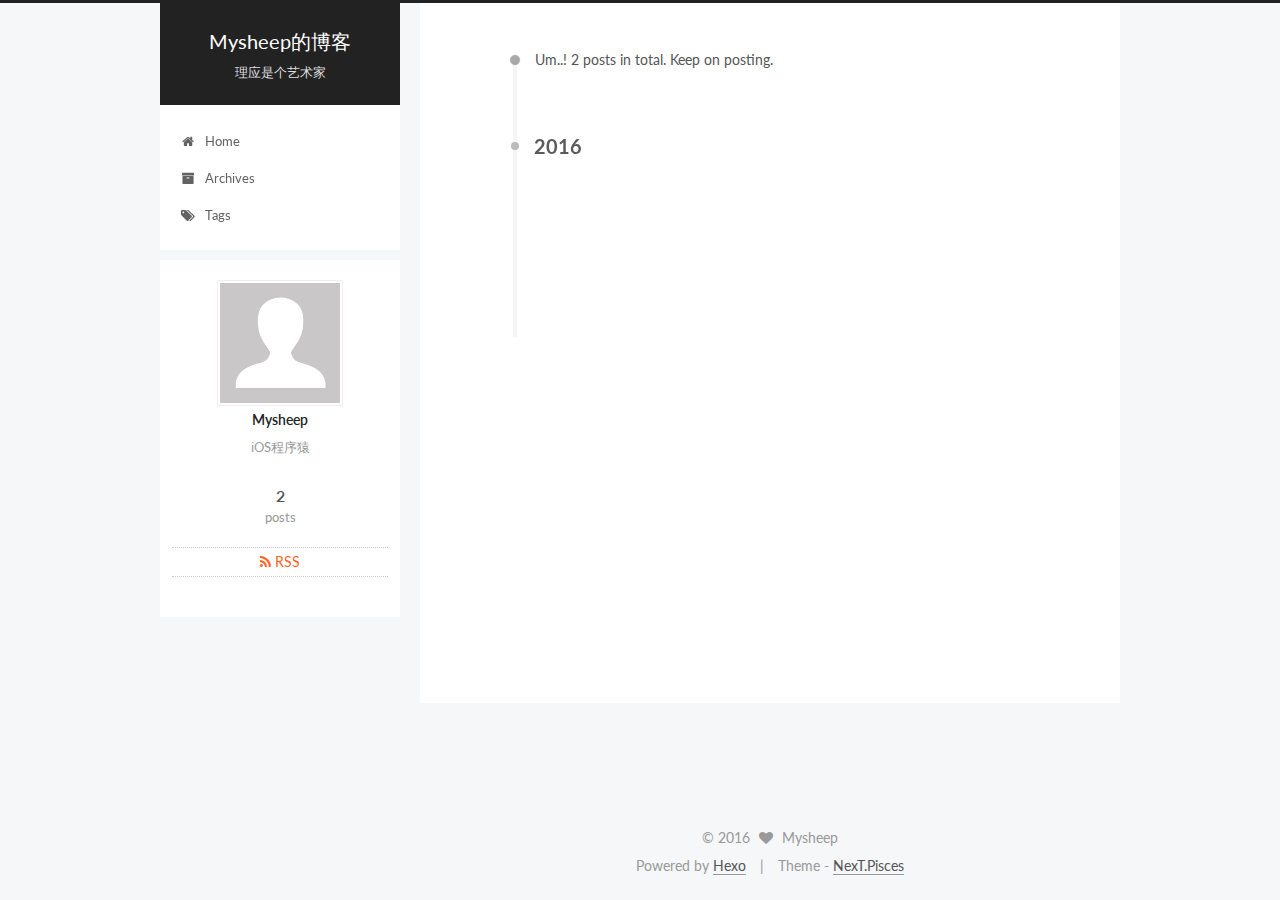
==== archives/index.html @ a26adc9e "Site updated: 2016-10-12 10:11:22" ====
<!doctype html>



  


<html class="theme-next pisces use-motion">
<head>
  <meta charset="UTF-8"/>
<meta http-equiv="X-UA-Compatible" content="IE=edge,chrome=1" />
<meta name="viewport" content="width=device-width, initial-scale=1, maximum-scale=1"/>



<meta http-equiv="Cache-Control" content="no-transform" />
<meta http-equiv="Cache-Control" content="no-siteapp" />












  
  
  <link href="/vendors/fancybox/source/jquery.fancybox.css?v=2.1.5" rel="stylesheet" type="text/css" />




  
  
  
  

  
    
    
  

  

  

  

  

  
    
    
    <link href="//fonts.googleapis.com/css?family=Lato:300,300italic,400,400italic,700,700italic&subset=latin,latin-ext" rel="stylesheet" type="text/css">
  






<link href="/vendors/font-awesome/css/font-awesome.min.css?v=4.4.0" rel="stylesheet" type="text/css" />

<link href="/css/main.css?v=5.0.2" rel="stylesheet" type="text/css" />


  <meta name="keywords" content="Hexo, NexT" />





  <link rel="alternate" href="/atom.xml" title="Mysheep的博客" type="application/atom+xml" />




  <link rel="shortcut icon" type="image/x-icon" href="/favicon.ico?v=5.0.2" />






<meta name="description" content="iOS程序猿">
<meta property="og:type" content="website">
<meta property="og:title" content="Mysheep的博客">
<meta property="og:url" content="https://github.com/Mysheeps/Mysheeps.github.io.git/archives/index.html">
<meta property="og:site_name" content="Mysheep的博客">
<meta property="og:description" content="iOS程序猿">
<meta name="twitter:card" content="summary">
<meta name="twitter:title" content="Mysheep的博客">
<meta name="twitter:description" content="iOS程序猿">



<script type="text/javascript" id="hexo.configuration">
  var NexT = window.NexT || {};
  var CONFIG = {
    scheme: 'Pisces',
    sidebar: {"position":"left","display":"post"},
    fancybox: true,
    motion: true,
    duoshuo: {
      userId: '0',
      author: 'Author'
    }
  };
</script>




  <link rel="canonical" href="https://github.com/Mysheeps/Mysheeps.github.io.git/archives/"/>


  <title> Archive | Mysheep的博客 </title>
</head>

<body itemscope itemtype="//schema.org/WebPage" lang="">

  










  
  
    
  

  <div class="container one-collumn sidebar-position-left  page-archive  ">
    <div class="headband"></div>

    <header id="header" class="header" itemscope itemtype="//schema.org/WPHeader">
      <div class="header-inner"><div class="site-meta ">
  

  <div class="custom-logo-site-title">
    <a href="/"  class="brand" rel="start">
      <span class="logo-line-before"><i></i></span>
      <span class="site-title">Mysheep的博客</span>
      <span class="logo-line-after"><i></i></span>
    </a>
  </div>
  <p class="site-subtitle">理应是个艺术家</p>
</div>

<div class="site-nav-toggle">
  <button>
    <span class="btn-bar"></span>
    <span class="btn-bar"></span>
    <span class="btn-bar"></span>
  </button>
</div>

<nav class="site-nav">
  

  
    <ul id="menu" class="menu">
      
        
        <li class="menu-item menu-item-home">
          <a href="/" rel="section">
            
              <i class="menu-item-icon fa fa-fw fa-home"></i> <br />
            
            Home
          </a>
        </li>
      
        
        <li class="menu-item menu-item-archives">
          <a href="/archives" rel="section">
            
              <i class="menu-item-icon fa fa-fw fa-archive"></i> <br />
            
            Archives
          </a>
        </li>
      
        
        <li class="menu-item menu-item-tags">
          <a href="/tags" rel="section">
            
              <i class="menu-item-icon fa fa-fw fa-tags"></i> <br />
            
            Tags
          </a>
        </li>
      

      
    </ul>
  

  
</nav>

 </div>
    </header>

    <main id="main" class="main">
      <div class="main-inner">
        <div class="content-wrap">
          <div id="content" class="content">
            

  <section id="posts" class="posts-collapse">
    <span class="archive-move-on"></span>

    <span class="archive-page-counter">
      
      
      
        
      
      Um..! 2 posts in total. Keep on posting.
    </span>

    

      
      
      

      
        
        <div class="collection-title">
          <h2 class="archive-year motion-element" id="archive-year-2016">2016</h2>
        </div>
      
      

      

  <article class="post post-type-normal" itemscope itemtype="//schema.org/Article">
    <header class="post-header">

      <h1 class="post-title">
        
            <a class="post-title-link" href="/2016/10/10/我的羊/" itemprop="url">
              
                <span itemprop="name">我的羊</span>
              
            </a>
        
      </h1>

      <div class="post-meta">
        <time class="post-time" itemprop="dateCreated"
              datetime="2016-10-10T19:53:51+08:00"
              content="2016-10-10" >
          10-10
        </time>
      </div>

    </header>
  </article>



    

      
      
      

      
      

      

  <article class="post post-type-normal" itemscope itemtype="//schema.org/Article">
    <header class="post-header">

      <h1 class="post-title">
        
            <a class="post-title-link" href="/2016/10/10/hello-world/" itemprop="url">
              
                <span itemprop="name">Hello World</span>
              
            </a>
        
      </h1>

      <div class="post-meta">
        <time class="post-time" itemprop="dateCreated"
              datetime="2016-10-10T15:59:09+08:00"
              content="2016-10-10" >
          10-10
        </time>
      </div>

    </header>
  </article>



    

  </section>

  



          </div>
          


          

        </div>
        
          
  
  <div class="sidebar-toggle">
    <div class="sidebar-toggle-line-wrap">
      <span class="sidebar-toggle-line sidebar-toggle-line-first"></span>
      <span class="sidebar-toggle-line sidebar-toggle-line-middle"></span>
      <span class="sidebar-toggle-line sidebar-toggle-line-last"></span>
    </div>
  </div>

  <aside id="sidebar" class="sidebar">
    <div class="sidebar-inner">

      

      

      <section class="site-overview sidebar-panel  sidebar-panel-active ">
        <div class="site-author motion-element" itemprop="author" itemscope itemtype="//schema.org/Person">
          <img class="site-author-image" itemprop="image"
               src="/images/avatar.gif"
               alt="Mysheep" />
          <p class="site-author-name" itemprop="name">Mysheep</p>
          <p class="site-description motion-element" itemprop="description">iOS程序猿</p>
        </div>
        <nav class="site-state motion-element">
          <div class="site-state-item site-state-posts">
            <a href="/archives">
              <span class="site-state-item-count">2</span>
              <span class="site-state-item-name">posts</span>
            </a>
          </div>

          

          

        </nav>

        
          <div class="feed-link motion-element">
            <a href="/atom.xml" rel="alternate">
              <i class="fa fa-rss"></i>
              RSS
            </a>
          </div>
        

        <div class="links-of-author motion-element">
          
        </div>

        
        

        
        

      </section>

      

    </div>
  </aside>


        
      </div>
    </main>

    <footer id="footer" class="footer">
      <div class="footer-inner">
        <div class="copyright" >
  
  &copy; 
  <span itemprop="copyrightYear">2016</span>
  <span class="with-love">
    <i class="fa fa-heart"></i>
  </span>
  <span class="author" itemprop="copyrightHolder">Mysheep</span>
</div>

<div class="powered-by">
  Powered by <a class="theme-link" href="https://hexo.io">Hexo</a>
</div>

<div class="theme-info">
  Theme -
  <a class="theme-link" href="https://github.com/iissnan/hexo-theme-next">
    NexT.Pisces
  </a>
</div>

        

        
      </div>
    </footer>

    <div class="back-to-top">
      <i class="fa fa-arrow-up"></i>
    </div>
  </div>

  

<script type="text/javascript">
  if (Object.prototype.toString.call(window.Promise) !== '[object Function]') {
    window.Promise = null;
  }
</script>









  



  
  <script type="text/javascript" src="/vendors/jquery/index.js?v=2.1.3"></script>

  
  <script type="text/javascript" src="/vendors/fastclick/lib/fastclick.min.js?v=1.0.6"></script>

  
  <script type="text/javascript" src="/vendors/jquery_lazyload/jquery.lazyload.js?v=1.9.7"></script>

  
  <script type="text/javascript" src="/vendors/velocity/velocity.min.js?v=1.2.1"></script>

  
  <script type="text/javascript" src="/vendors/velocity/velocity.ui.min.js?v=1.2.1"></script>

  
  <script type="text/javascript" src="/vendors/fancybox/source/jquery.fancybox.pack.js?v=2.1.5"></script>


  


  <script type="text/javascript" src="/js/src/utils.js?v=5.0.2"></script>

  <script type="text/javascript" src="/js/src/motion.js?v=5.0.2"></script>



  
  


  <script type="text/javascript" src="/js/src/affix.js?v=5.0.2"></script>

  <script type="text/javascript" src="/js/src/schemes/pisces.js?v=5.0.2"></script>



  
  
    <script type="text/javascript" id="motion.page.archive">
      $('.archive-year').velocity('transition.slideLeftIn');
    </script>
  


  


  <script type="text/javascript" src="/js/src/bootstrap.js?v=5.0.2"></script>



  



  




  
  

  

  

  

</body>
</html>
---- css/main.css ----
/* normalize.css v3.0.2 | MIT License | git.io/normalize */
html {
  font-family: sans-serif; /* 1 */
  -ms-text-size-adjust: 100%; /* 2 */
  -webkit-text-size-adjust: 100%; /* 2 */
}
body {
  margin: 0;
}
article,
aside,
details,
figcaption,
figure,
footer,
header,
hgroup,
main,
menu,
nav,
section,
summary {
  display: block;
}
audio,
canvas,
progress,
video {
  display: inline-block; /* 1 */
  vertical-align: baseline; /* 2 */
}
audio:not([controls]) {
  display: none;
  height: 0;
}
[hidden],
template {
  display: none;
}
a {
  background-color: transparent;
}
a:active,
a:hover {
  outline: 0;
}
abbr[title] {
  border-bottom: 1px dotted;
}
b,
strong {
  font-weight: bold;
}
dfn {
  font-style: italic;
}
h1 {
  font-size: 2em;
  margin: 0.67em 0;
}
mark {
  background: #ff0;
  color: #000;
}
small {
  font-size: 80%;
}
sub,
sup {
  font-size: 75%;
  line-height: 0;
  position: relative;
  vertical-align: baseline;
}
sup {
  top: -0.5em;
}
sub {
  bottom: -0.25em;
}
img {
  border: 0;
}
svg:not(:root) {
  overflow: hidden;
}
figure {
  margin: 1em 40px;
}
hr {
  -moz-box-sizing: content-box;
  box-sizing: content-box;
  height: 0;
}
pre {
  overflow: auto;
}
code,
kbd,
pre,
samp {
  font-family: monospace, monospace;
  font-size: 1em;
}
button,
input,
optgroup,
select,
textarea {
  color: inherit; /* 1 */
  font: inherit; /* 2 */
  margin: 0; /* 3 */
}
button {
  overflow: visible;
}
button,
select {
  text-transform: none;
}
button,
html input[type="button"],
input[type="reset"],
input[type="submit"] {
  -webkit-appearance: button; /* 2 */
  cursor: pointer; /* 3 */
}
button[disabled],
html input[disabled] {
  cursor: default;
}
button::-moz-focus-inner,
input::-moz-focus-inner {
  border: 0;
  padding: 0;
}
input {
  line-height: normal;
}
input[type="checkbox"],
input[type="radio"] {
  box-sizing: border-box; /* 1 */
  padding: 0; /* 2 */
}
input[type="number"]::-webkit-inner-spin-button,
input[type="number"]::-webkit-outer-spin-button {
  height: auto;
}
input[type="search"] {
  -webkit-appearance: textfield; /* 1 */
  -moz-box-sizing: content-box;
  -webkit-box-sizing: content-box; /* 2 */
  box-sizing: content-box;
}
input[type="search"]::-webkit-search-cancel-button,
input[type="search"]::-webkit-search-decoration {
  -webkit-appearance: none;
}
fieldset {
  border: 1px solid #c0c0c0;
  margin: 0 2px;
  padding: 0.35em 0.625em 0.75em;
}
legend {
  border: 0; /* 1 */
  padding: 0; /* 2 */
}
textarea {
  overflow: auto;
}
optgroup {
  font-weight: bold;
}
table {
  border-collapse: collapse;
  border-spacing: 0;
}
td,
th {
  padding: 0;
}
::selection {
  background: #262a30;
  color: #fff;
}
body {
  position: relative;
  font-family: 'Lato', "PingFang SC", "Microsoft YaHei", sans-serif;
  font-size: 14px;
  line-height: 2;
  color: #555;
  background: #fff;
}
@media (max-width: 767px) {
  body {
    padding-right: 0 !important;
  }
}
@media (min-width: 768px) and (max-width: 991px) {
  body {
    padding-right: 0 !important;
  }
}
@media (min-width: 1600px) {
  body {
    font-size: 16px;
  }
}
h1,
h2,
h3,
h4,
h5,
h6 {
  margin: 0;
  padding: 0;
  font-weight: bold;
  line-height: 1.5;
  font-family: 'Lato', "PingFang SC", "Microsoft YaHei", sans-serif;
}
h2,
h3,
h4,
h5,
h6 {
  margin: 20px 0 15px;
}
h1 {
  font-size: 22px;
}
@media (max-width: 767px) {
  h1 {
    font-size: 18px;
  }
}
h2 {
  font-size: 20px;
}
@media (max-width: 767px) {
  h2 {
    font-size: 16px;
  }
}
h3 {
  font-size: 18px;
}
@media (max-width: 767px) {
  h3 {
    font-size: 14px;
  }
}
h4 {
  font-size: 16px;
}
@media (max-width: 767px) {
  h4 {
    font-size: 12px;
  }
}
h5 {
  font-size: 14px;
}
@media (max-width: 767px) {
  h5 {
    font-size: 10px;
  }
}
h6 {
  font-size: 12px;
}
@media (max-width: 767px) {
  h6 {
    font-size: 8px;
  }
}
p {
  margin: 0 0 25px 0;
}
a {
  color: #555;
  text-decoration: none;
  border-bottom: 1px solid #999;
  word-wrap: break-word;
}
a:hover {
  color: #222;
  border-bottom-color: #222;
}
ul {
  list-style: none;
}
blockquote {
  margin: 0;
  padding: 0;
}
img {
  display: block;
  margin: auto;
  max-width: 100%;
  height: auto;
}
hr {
  margin: 40px 0;
  height: 3px;
  border: none;
  background-color: #ddd;
  background-image: repeating-linear-gradient(-45deg, #fff, #fff 4px, transparent 4px, transparent 8px);
}
blockquote {
  padding: 0 15px;
  color: #666;
  border-left: 4px solid #ddd;
}
blockquote cite::before {
  content: "-";
  padding: 0 5px;
}
dt {
  font-weight: 700;
}
dd {
  margin: 0;
  padding: 0;
}
.text-left {
  text-align: left;
}
.text-center {
  text-align: center;
}
.text-right {
  text-align: right;
}
.text-justify {
  text-align: justify;
}
.text-nowrap {
  white-space: nowrap;
}
.text-lowercase {
  text-transform: lowercase;
}
.text-uppercase {
  text-transform: uppercase;
}
.text-capitalize {
  text-transform: capitalize;
}
.center-block {
  display: block;
  margin-left: auto;
  margin-right: auto;
}
.clearfix:before,
.clearfix:after {
  content: " ";
  display: table;
}
.clearfix:after {
  clear: both;
}
.pullquote {
  width: 45%;
}
.pullquote.left {
  float: left;
  margin-left: 5px;
  margin-right: 10px;
}
.pullquote.right {
  float: right;
  margin-left: 10px;
  margin-right: 5px;
}
.affix.affix.affix {
  position: fixed;
}
.translation {
  margin-top: -20px;
  font-size: 14px;
  color: #999;
}
.scrollbar-measure {
  width: 100px;
  height: 100px;
  overflow: scroll;
  position: absolute;
  top: -9999px;
}
.use-motion .motion-element {
  opacity: 0;
}
#local-search-input {
  padding: 3px;
  border: none;
  text-indent: 14px;
  border-radius: 0;
  width: 140px;
  outline: none;
  border-bottom: 1px solid #999;
  background: inherit;
  opacity: 0.5;
}
#local-search-input:focus {
  opacity: 1;
}
.search-icon {
  position: absolute;
  top: 9px;
}
table {
  margin: 20px 0;
  width: 100%;
  border-collapse: collapse;
  border-spacing: 0;
  border: 1px solid #ddd;
  font-size: 14px;
  table-layout: fixed;
  word-wrap: break-all;
}
table>tbody>tr:nth-of-type(odd) {
  background-color: #f9f9f9;
}
table>tbody>tr:hover {
  background-color: #f5f5f5;
}
caption,
th,
td {
  padding: 8px;
  text-align: left;
  vertical-align: middle;
  font-weight: normal;
}
th,
td {
  border-bottom: 3px solid #ddd;
  border-right: 1px solid #eee;
}
th {
  padding-bottom: 10px;
  font-weight: 700;
}
td {
  border-bottom-width: 1px;
}
html,
body {
  height: 100%;
}
.container {
  position: relative;
  min-height: 100%;
}
.header-inner {
  margin: 0 auto;
  padding: 100px 0 70px;
  width: 700px;
}
@media (min-width: 1600px) {
  .container .header-inner {
    width: 900px;
  }
}
.main {
  padding-bottom: 150px;
}
.main-inner {
  margin: 0 auto;
  width: 700px;
}
@media (min-width: 1600px) {
  .container .main-inner {
    width: 900px;
  }
}
.footer {
  position: absolute;
  left: 0;
  bottom: 0;
  width: 100%;
  min-height: 50px;
}
.footer-inner {
  box-sizing: border-box;
  margin: 20px auto;
  width: 700px;
}
@media (min-width: 1600px) {
  .container .footer-inner {
    width: 900px;
  }
}
pre,
.highlight {
  overflow: auto;
  margin: 20px 0;
  padding: 15px;
  font-size: 13px;
  color: #4d4d4c;
  background: #f7f7f7;
  line-height: 1.6;
}
pre,
code {
  font-family: consolas, Menlo, "PingFang SC", "Microsoft YaHei", monospace;
}
code {
  padding: 2px 4px;
  word-wrap: break-all;
  color: #4d4d4c;
  background: #f7f7f7;
  border-radius: 3px;
  font-size: 13px;
}
pre code {
  padding: 0;
  color: #4d4d4c;
  background: none;
  text-shadow: none;
}
.highlight pre {
  border: none;
  margin: 0;
  padding: 1px;
}
.highlight table {
  margin: 0;
  width: auto;
  border: none;
}
.highlight td {
  border: none;
  padding: 0;
}
.highlight figcaption {
  font-size: 1em;
  color: #4d4d4c;
  line-height: 1em;
  margin-bottom: 1em;
}
.highlight figcaption:before,
.highlight figcaption:after {
  content: " ";
  display: table;
}
.highlight figcaption:after {
  clear: both;
}
.highlight figcaption a {
  float: right;
  color: #4d4d4c;
}
.highlight figcaption a:hover {
  border-bottom-color: #4d4d4c;
}
.highlight .gutter pre {
  color: #666;
  text-align: right;
  padding-right: 20px;
}
.highlight .line {
  height: 20px;
}
.gist table {
  width: auto;
}
.gist table td {
  border: none;
}
pre .deletion {
  background: #fdd;
}
pre .addition {
  background: #dfd;
}
pre .meta {
  color: #8959a8;
}
pre .comment {
  color: #8e908c;
}
pre .variable,
pre .attribute,
pre .tag,
pre .regexp,
pre .ruby .constant,
pre .xml .tag .title,
pre .xml .pi,
pre .xml .doctype,
pre .html .doctype,
pre .css .id,
pre .css .class,
pre .css .pseudo {
  color: #c82829;
}
pre .number,
pre .preprocessor,
pre .built_in,
pre .literal,
pre .params,
pre .constant,
pre .command {
  color: #f5871f;
}
pre .ruby .class .title,
pre .css .rules .attribute,
pre .string,
pre .value,
pre .inheritance,
pre .header,
pre .ruby .symbol,
pre .xml .cdata,
pre .special,
pre .number,
pre .formula {
  color: #718c00;
}
pre .title,
pre .css .hexcolor {
  color: #3e999f;
}
pre .function,
pre .python .decorator,
pre .python .title,
pre .ruby .function .title,
pre .ruby .title .keyword,
pre .perl .sub,
pre .javascript .title,
pre .coffeescript .title {
  color: #4271ae;
}
pre .keyword,
pre .javascript .function {
  color: #8959a8;
}
.full-image.full-image.full-image {
  border: none;
  max-width: 100%;
  width: auto;
  margin: 20px auto;
}
@media (min-width: 992px) {
  .full-image.full-image.full-image {
    max-width: none;
    width: 126%;
    margin: 0 -13%;
  }
}
.blockquote-center,
.page-home .post-type-quote blockquote,
.page-post-detail .post-type-quote blockquote {
  position: relative;
  margin: 40px 0;
  padding: 0;
  border-left: none;
  text-align: center;
}
.blockquote-center::before,
.page-home .post-type-quote blockquote::before,
.page-post-detail .post-type-quote blockquote::before,
.blockquote-center::after,
.page-home .post-type-quote blockquote::after,
.page-post-detail .post-type-quote blockquote::after {
  position: absolute;
  content: ' ';
  display: block;
  width: 100%;
  height: 24px;
  opacity: 0.2;
  background-repeat: no-repeat;
  background-position: 0 -6px;
  background-size: 22px 22px;
}
.blockquote-center::before,
.page-home .post-type-quote blockquote::before,
.page-post-detail .post-type-quote blockquote::before {
  top: -20px;
  background-image: url("../images/quote-l.svg");
  border-top: 1px solid #ccc;
}
.blockquote-center::after,
.page-home .post-type-quote blockquote::after,
.page-post-detail .post-type-quote blockquote::after {
  bottom: -20px;
  background-image: url("../images/quote-r.svg");
  border-bottom: 1px solid #ccc;
  background-position: 100% 8px;
}
.blockquote-center p,
.page-home .post-type-quote blockquote p,
.page-post-detail .post-type-quote blockquote p,
.blockquote-center div,
.page-home .post-type-quote blockquote div,
.page-post-detail .post-type-quote blockquote div {
  text-align: center;
}
.post .post-body .group-picture img {
  box-sizing: border-box;
  padding: 0 3px;
  border: none;
}
.post .group-picture-row {
  overflow: hidden;
  margin-top: 6px;
}
.post .group-picture-row:first-child {
  margin-top: 0;
}
.post .group-picture-column {
  float: left;
}
.page-post-detail .post-body .group-picture-column {
  float: none;
  margin-top: 10px;
  width: auto !important;
}
.page-post-detail .post-body .group-picture-column img {
  margin: 0 auto;
}
.page-archive .group-picture-container {
  overflow: hidden;
}
.page-archive .group-picture-row {
  float: left;
}
.page-archive .group-picture-row:first-child {
  margin-top: 6px;
}
.page-archive .group-picture-column {
  max-width: 150px;
  max-height: 150px;
}
.btn {
  display: inline-block;
  padding: 0 20px;
  font-size: 14px;
  color: #fff;
  background: #222;
  border: 2px solid #555;
  text-decoration: none;
  border-radius: 0;
  transition-property: background-color;
  transition-duration: 0.2s;
  transition-timing-function: ease-in-out;
  transition-delay: 0s;
}
.btn:hover,
.post-more-link .btn:hover {
  border-color: #222;
  color: #fff;
  background: #222;
}
.btn-bar {
  display: block;
  width: 22px;
  height: 2px;
  background: #555;
  border-radius: 1px;
}
.btn-bar+.btn-bar {
  margin-top: 4px;
}
.pagination {
  margin: 120px 0 40px;
  text-align: center;
  border-top: 1px solid #eee;
}
.page-number-basic,
.pagination .prev,
.pagination .next,
.pagination .page-number,
.pagination .space {
  display: inline-block;
  position: relative;
  top: -1px;
  margin: 0 10px;
  padding: 0 10px;
  line-height: 30px;
}
@media (max-width: 767px) {
  .page-number-basic,
  .pagination .prev,
  .pagination .next,
  .pagination .page-number,
  .pagination .space {
    margin: 0 5px;
  }
}
.pagination .prev,
.pagination .next,
.pagination .page-number {
  border-bottom: 0;
  border-top: 1px solid #eee;
  transition-property: border-color;
  transition-duration: 0.2s;
  transition-timing-function: ease-in-out;
  transition-delay: 0s;
}
.pagination .prev:hover,
.pagination .next:hover,
.pagination .page-number:hover {
  border-top-color: #222;
}
.pagination .space {
  padding: 0;
  margin: 0;
}
.pagination .prev {
  margin-left: 0;
}
.pagination .next {
  margin-right: 0;
}
.pagination .page-number.current {
  color: #fff;
  background: #ccc;
  border-top-color: #ccc;
}
@media (max-width: 767px) {
  .pagination {
    border-top: none;
  }
  .pagination .prev,
  .pagination .next,
  .pagination .page-number {
    margin-bottom: 10px;
    border-top: 0;
    border-bottom: 1px solid #eee;
  }
  .pagination .prev:hover,
  .pagination .next:hover,
  .pagination .page-number:hover {
    border-bottom-color: #222;
  }
}
.comments {
  margin: 60px 20px 0;
}
.tag-cloud {
  text-align: center;
}
.tag-cloud a {
  display: inline-block;
  margin: 10px;
}
.back-to-top {
  box-sizing: border-box;
  position: fixed;
  bottom: -100px;
  right: 50px;
  z-index: 1050;
  padding: 0 6px;
  width: 25px;
  background: #222;
  font-size: 12px;
  opacity: 0.6;
  color: #fff;
  cursor: pointer;
  text-align: center;
  -webkit-transform: translateZ(0);
  transition-property: bottom;
  transition-duration: 0.2s;
  transition-timing-function: ease-in-out;
  transition-delay: 0s;
}
@media (max-width: 767px) {
  .back-to-top {
    display: none;
  }
}
@media (min-width: 768px) and (max-width: 991px) {
  .back-to-top {
    display: none;
  }
}
.back-to-top.back-to-top-on {
  bottom: 40px;
}
.header {
  background: #fff;
}
.header-inner {
  position: relative;
}
.headband {
  height: 3px;
  background: #222;
}
.site-meta {
  margin: 0;
  text-align: center;
}
@media (max-width: 767px) {
  .site-meta {
    text-align: center;
  }
}
.brand {
  position: relative;
  display: inline-block;
  padding: 0 40px;
  color: #fff;
  background: #222;
  border-bottom: none;
}
.brand:hover {
  color: #fff;
}
.logo {
  display: inline-block;
  margin-right: 5px;
  line-height: 36px;
  vertical-align: top;
}
.site-title {
  display: inline-block;
  vertical-align: top;
  line-height: 36px;
  font-size: 20px;
  font-weight: normal;
  font-family: 'Lato', "PingFang SC", "Microsoft YaHei", sans-serif;
}
.site-subtitle {
  margin-top: 10px;
  font-size: 13px;
  color: #ddd;
}
.use-motion .brand {
  opacity: 0;
}
.use-motion .logo,
.use-motion .site-title,
.use-motion .site-subtitle {
  opacity: 0;
  position: relative;
  top: -10px;
}
.site-nav-toggle {
  display: none;
  position: absolute;
  top: 10px;
  left: 10px;
}
@media (max-width: 767px) {
  .site-nav-toggle {
    display: block;
  }
}
.site-nav-toggle button {
  margin-top: 2px;
  padding: 9px 10px;
  background: transparent;
  border: none;
}
@media (max-width: 767px) {
  .site-nav {
    display: none;
    margin: 0 -10px;
    padding: 0 10px;
    clear: both;
    border-top: 1px solid #ddd;
  }
}
@media (min-width: 768px) and (max-width: 991px) {
  .site-nav {
    display: block !important;
  }
}
@media (min-width: 992px) {
  .site-nav {
    display: block !important;
  }
}
.menu {
  margin-top: 20px;
  padding-left: 0;
  text-align: center;
}
.menu .menu-item {
  display: inline-block;
  margin: 0 10px;
}
@media screen and (max-width: 767px) {
  .menu .menu-item {
    margin-top: 10px;
  }
}
.menu .menu-item a {
  display: block;
  font-size: 13px;
  text-transform: capitalize;
  line-height: inherit;
  border-bottom: 1px solid transparent;
  transition-property: border-color;
  transition-duration: 0.2s;
  transition-timing-function: ease-in-out;
  transition-delay: 0s;
}
.menu .menu-item a:hover,
.menu-item-active a {
  border-bottom-color: #222;
}
.menu .menu-item .fa {
  margin-right: 5px;
}
.use-motion .menu-item {
  opacity: 0;
}
.post-body {
  font-family: 'Lato', "PingFang SC", "Microsoft YaHei", sans-serif;
}
@media (max-width: 767px) {
  .post-body {
    word-break: break-word;
  }
}
.post-body .fancybox img {
  display: block !important;
  margin: 0 auto;
  cursor: pointer;
  cursor: zoom-in;
  cursor: -webkit-zoom-in;
}
.post-body .image-caption,
.post-body .figure .caption {
  margin: 10px auto 15px;
  text-align: center;
  font-size: 14px;
  color: #999;
  font-weight: bold;
  line-height: 1;
}
.post-sticky-flag {
  display: inline-block;
  font-size: 16px;
  -ms-transform: rotate(30deg);
  -webkit-transform: rotate(30deg);
  -moz-transform: rotate(30deg);
  -ms-transform: rotate(30deg);
  -o-transform: rotate(30deg);
  transform: rotate(30deg);
}
.posts-expand {
  padding-top: 40px;
}
@media (max-width: 767px) {
  .posts-expand {
    margin: 0 20px;
  }
  .post-body pre,
  .post-body .highlight {
    padding: 10px;
  }
  .post-body pre .gutter pre,
  .post-body .highlight .gutter pre {
    padding-right: 10px;
  }
}
@media (min-width: 992px) {
  .posts-expand .post-body {
    text-align: justify;
  }
}
.posts-expand .post-body h2,
.posts-expand .post-body h3,
.posts-expand .post-body h4,
.posts-expand .post-body h5,
.posts-expand .post-body h6 {
  padding-top: 10px;
}
.posts-expand .post-body h2 .header-anchor,
.posts-expand .post-body h3 .header-anchor,
.posts-expand .post-body h4 .header-anchor,
.posts-expand .post-body h5 .header-anchor,
.posts-expand .post-body h6 .header-anchor {
  float: right;
  margin-left: 10px;
  color: #ccc;
  border-bottom-style: none;
  visibility: hidden;
}
.posts-expand .post-body h2 .header-anchor:hover,
.posts-expand .post-body h3 .header-anchor:hover,
.posts-expand .post-body h4 .header-anchor:hover,
.posts-expand .post-body h5 .header-anchor:hover,
.posts-expand .post-body h6 .header-anchor:hover {
  color: inherit;
}
.posts-expand .post-body h2:hover .header-anchor,
.posts-expand .post-body h3:hover .header-anchor,
.posts-expand .post-body h4:hover .header-anchor,
.posts-expand .post-body h5:hover .header-anchor,
.posts-expand .post-body h6:hover .header-anchor {
  visibility: visible;
}
.posts-expand .post-body ul li {
  list-style: circle;
}
.posts-expand .post-body img {
  box-sizing: border-box;
  margin: auto;
  padding: 3px;
  border: 1px solid #ddd;
}
.posts-expand .fancybox img {
  margin: 0 auto;
}
@media (max-width: 767px) {
  .posts-collapse {
    margin: 0 20px;
  }
  .posts-collapse .post-title,
  .posts-collapse .post-meta {
    display: block;
    width: auto;
    text-align: left;
  }
}
.posts-collapse {
  position: relative;
  z-index: 1010;
  margin-left: 55px;
}
.posts-collapse::after {
  content: " ";
  position: absolute;
  top: 20px;
  left: 0;
  margin-left: -2px;
  width: 4px;
  height: 100%;
  background: #f5f5f5;
  z-index: -1;
}
@media (max-width: 767px) {
  .posts-collapse {
    margin: 0 20px;
  }
}
.posts-collapse .collection-title {
  position: relative;
  margin: 60px 0;
}
.posts-collapse .collection-title h2 {
  margin-left: 20px;
}
.posts-collapse .collection-title small {
  color: #bbb;
}
.posts-collapse .collection-title::before {
  content: " ";
  position: absolute;
  left: 0;
  top: 50%;
  margin-left: -4px;
  margin-top: -4px;
  width: 8px;
  height: 8px;
  background: #bbb;
  border-radius: 50%;
}
.posts-collapse .post {
  margin: 30px 0;
}
.posts-collapse .post-header {
  position: relative;
  transition-duration: 0.2s;
  transition-timing-function: ease-in-out;
  transition-delay: 0s;
  transition-property: border;
  border-bottom: 1px dashed #ccc;
}
.posts-collapse .post-header::before {
  content: " ";
  position: absolute;
  left: 0;
  top: 12px;
  width: 6px;
  height: 6px;
  margin-left: -4px;
  background: #bbb;
  border-radius: 50%;
  border: 1px solid #fff;
  transition-duration: 0.2s;
  transition-timing-function: ease-in-out;
  transition-delay: 0s;
  transition-property: background;
}
.posts-collapse .post-header:hover {
  border-bottom-color: #666;
}
.posts-collapse .post-header:hover::before {
  background: #222;
}
.posts-collapse .post-meta {
  position: absolute;
  font-size: 12px;
  left: 20px;
  top: 5px;
}
.posts-collapse .post-comments-count {
  display: none;
}
.posts-collapse .post-title {
  margin-left: 60px;
  font-size: 16px;
  font-weight: normal;
  line-height: inherit;
}
.posts-collapse .post-title::after {
  margin-left: 3px;
  opacity: 0.6;
}
.posts-collapse .post-title a {
  color: #666;
  border-bottom: none;
}
.page-home .post-type-quote .post-header,
.page-post-detail .post-type-quote .post-header,
.page-home .post-type-quote .post-tags,
.page-post-detail .post-type-quote .post-tags {
  display: none;
}
.posts-expand .post-title {
  font-size: 26px;
  text-align: center;
  word-break: break-word;
  font-weight: 300;
}
@media (max-width: 767px) {
  .posts-expand .post-title {
    font-size: 22px;
  }
}
.posts-expand .post-title-link {
  display: inline-block;
  position: relative;
  color: #555;
  border-bottom: none;
  line-height: 1.2;
  vertical-align: top;
}
.posts-expand .post-title-link::before {
  content: "";
  position: absolute;
  width: 100%;
  height: 2px;
  bottom: 0;
  left: 0;
  background-color: #000;
  visibility: hidden;
  -webkit-transform: scaleX(0);
  -moz-transform: scaleX(0);
  -ms-transform: scaleX(0);
  -o-transform: scaleX(0);
  transform: scaleX(0);
  transition-duration: 0.2s;
  transition-timing-function: ease-in-out;
  transition-delay: 0s;
}
.posts-expand .post-title-link:hover::before {
  visibility: visible;
  -webkit-transform: scaleX(1);
  -moz-transform: scaleX(1);
  -ms-transform: scaleX(1);
  -o-transform: scaleX(1);
  transform: scaleX(1);
}
.posts-expand .post-title-link .fa {
  font-size: 16px;
}
.posts-expand .post-meta {
  margin: 3px 0 60px 0;
  color: #999;
  font-family: 'Lato', "PingFang SC", "Microsoft YaHei", sans-serif;
  font-size: 12px;
  text-align: center;
}
.posts-expand .post-meta .post-category-list {
  display: inline-block;
  margin: 0;
  padding: 3px;
}
.posts-expand .post-meta .post-category-list-link {
  color: #999;
}
.post-meta-item-icon {
  display: none;
  margin-right: 3px;
}
@media (min-width: 768px) and (max-width: 991px) {
  .post-meta-item-icon {
    display: inline-block;
  }
}
@media (max-width: 767px) {
  .post-meta-item-icon {
    display: inline-block;
  }
}
@media (min-width: 768px) and (max-width: 991px) {
  .post-meta-item-text {
    display: none;
  }
}
@media (max-width: 767px) {
  .post-meta-item-text {
    display: none;
  }
}
@media (max-width: 767px) {
  .posts-expand .post-comments-count {
    display: none;
  }
}
.post-more-link {
  margin-top: 50px;
}
.post-more-link .btn {
  color: #555;
  font-size: 14px;
  background: #fff;
  border-radius: 2px;
  line-height: 2;
}
.posts-expand .post-tags {
  margin-top: 40px;
  text-align: center;
}
.posts-expand .post-tags a {
  display: inline-block;
  margin-right: 10px;
  font-size: 13px;
}
.post-nav {
  overflow: hidden;
  margin-top: 60px;
  padding: 10px;
  white-space: nowrap;
  border-top: 1px solid #eee;
}
.post-nav-item {
  display: inline-block;
  width: 50%;
  white-space: normal;
}
.post-nav-item a {
  position: relative;
  display: inline-block;
  line-height: 25px;
  font-size: 14px;
  color: #555;
  border-bottom: none;
}
.post-nav-item a:hover {
  color: #222;
  border-bottom: none;
}
.post-nav-item a:active {
  top: 2px;
}
.post-nav-item a i {
  font-size: 12px;
}
.post-nav-prev {
  text-align: right;
}
.posts-expand .post-eof {
  display: block;
  margin: 80px auto 60px;
  width: 8%;
  height: 1px;
  background: #ccc;
  text-align: center;
}
.post:last-child .post-eof.post-eof.post-eof {
  display: none;
}
.post-gallery {
  display: table;
  table-layout: fixed;
  width: 100%;
  border-collapse: separate;
}
.post-gallery-row {
  display: table-row;
}
.post-gallery .post-gallery-img {
  display: table-cell;
  text-align: center;
  vertical-align: middle;
  border: none;
}
.post-gallery .post-gallery-img img {
  max-width: 100%;
  max-height: 100%;
  border: none;
}
.fancybox-close,
.fancybox-close:hover {
  border: none;
}
.sidebar {
  position: fixed;
  right: 0;
  top: 0;
  bottom: 0;
  width: 0;
  z-index: 1040;
  box-shadow: inset 0 2px 6px #000;
  background: #222;
  -webkit-transform: translateZ(0);
}
.sidebar a {
  color: #999;
  border-bottom-color: #555;
}
.sidebar a:hover {
  color: #eee;
}
@media (min-width: 768px) and (max-width: 991px) {
  .sidebar {
    display: none !important;
  }
}
@media (max-width: 767px) {
  .sidebar {
    display: none !important;
  }
}
.sidebar-inner {
  position: relative;
  padding: 20px 10px;
  color: #999;
  text-align: center;
}
.sidebar-toggle {
  position: fixed;
  right: 50px;
  bottom: 45px;
  width: 15px;
  height: 15px;
  padding: 5px;
  background: #222;
  line-height: 0;
  z-index: 1050;
  cursor: pointer;
  -webkit-transform: translateZ(0);
}
@media (min-width: 768px) and (max-width: 991px) {
  .sidebar-toggle {
    display: none;
  }
}
@media (max-width: 767px) {
  .sidebar-toggle {
    display: none;
  }
}
.sidebar-toggle-line {
  position: relative;
  display: inline-block;
  vertical-align: top;
  height: 2px;
  width: 100%;
  background: #fff;
  margin-top: 3px;
}
.sidebar-toggle-line:first-child {
  margin-top: 0;
}
.site-author-image {
  display: block;
  margin: 0 auto;
  padding: 2px;
  max-width: 120px;
  height: auto;
  border: 1px solid #eee;
}
.site-author-name {
  margin: 0;
  text-align: center;
  color: #222;
  font-weight: 600;
}
.site-description {
  margin-top: 0;
  text-align: center;
  font-size: 13px;
  color: #999;
}
.site-state {
  overflow: hidden;
  line-height: 1.4;
  white-space: nowrap;
  text-align: center;
}
.site-state-item {
  display: inline-block;
  padding: 0 15px;
  border-left: 1px solid #eee;
}
.site-state-item:first-child {
  border-left: none;
}
.site-state-item a {
  border-bottom: none;
}
.site-state-item-count {
  display: block;
  text-align: center;
  color: inherit;
  font-weight: 600;
  font-size: 16px;
}
.site-state-item-name {
  font-size: 13px;
  color: #999;
}
.feed-link {
  margin-top: 20px;
}
.feed-link a {
  display: inline-block;
  padding: 0 15px;
  color: #fc6423;
  border: 1px solid #fc6423;
  border-radius: 4px;
}
.feed-link a i {
  color: #fc6423;
  font-size: 14px;
}
.feed-link a:hover {
  color: #fff;
  background: #fc6423;
}
.feed-link a:hover i {
  color: #fff;
}
.links-of-author {
  margin-top: 20px;
}
.links-of-author a {
  display: inline-block;
  vertical-align: middle;
  margin-right: 10px;
  margin-bottom: 10px;
  border-bottom-color: #555;
  font-size: 13px;
}
.links-of-author a:before {
  display: inline-block;
  vertical-align: middle;
  margin-right: 3px;
  content: " ";
  width: 4px;
  height: 4px;
  border-radius: 50%;
  background: #fff;
}
.links-of-blogroll {
  font-size: 13px;
}
.links-of-blogroll-title {
  margin-top: 20px;
  font-size: 14px;
  font-weight: 600;
}
.links-of-blogroll-list {
  margin: 0;
  padding: 0;
}
.links-of-blogroll-item {
  padding: 2px 10px;
}
.sidebar-nav {
  margin: 0 0 20px;
  padding-left: 0;
}
.sidebar-nav li {
  display: inline-block;
  cursor: pointer;
  border-bottom: 1px solid transparent;
  font-size: 14px;
  color: #555;
}
.sidebar-nav li:hover {
  color: #fc6423;
}
.page-post-detail .sidebar-nav-toc {
  padding: 0 5px;
}
.page-post-detail .sidebar-nav-overview {
  margin-left: 10px;
}
.sidebar-nav .sidebar-nav-active {
  color: #fc6423;
  border-bottom-color: #fc6423;
}
.sidebar-nav .sidebar-nav-active:hover {
  color: #fc6423;
}
.sidebar-panel {
  display: none;
}
.sidebar-panel-active {
  display: block;
}
.post-toc-empty {
  font-size: 14px;
  color: #666;
}
.post-toc-wrap {
  overflow: hidden;
}
.post-toc {
  overflow: auto;
}
.post-toc ol {
  margin: 0;
  padding: 0 2px 5px 10px;
  text-align: left;
  list-style: none;
  font-size: 14px;
}
.post-toc ol > ol {
  padding-left: 0;
}
.post-toc ol a {
  transition-duration: 0.2s;
  transition-timing-function: ease-in-out;
  transition-delay: 0s;
  transition-property: all;
  color: #666;
  border-bottom-color: #ccc;
}
.post-toc ol a:hover {
  color: #000;
  border-bottom-color: #000;
}
.post-toc .nav-item {
  overflow: hidden;
  text-overflow: ellipsis;
  white-space: nowrap;
  line-height: 1.8;
}
.post-toc .nav .nav-child {
  display: none;
}
.post-toc .nav .active > .nav-child {
  display: block;
}
.post-toc .nav .active-current > .nav-child {
  display: block;
}
.post-toc .nav .active-current > .nav-child > .nav-item {
  display: block;
}
.post-toc .nav .active > a {
  color: #fc6423;
  border-bottom-color: #fc6423;
}
.post-toc .nav .active-current > a {
  color: #fc6423;
}
.post-toc .nav .active-current > a:hover {
  color: #fc6423;
}
.footer {
  font-size: 14px;
  color: #999;
}
.footer img {
  border: none;
}
.footer-inner {
  text-align: center;
}
.with-love {
  display: inline-block;
  margin: 0 5px;
}
.powered-by,
.theme-info {
  display: inline-block;
}
.powered-by {
  margin-right: 10px;
}
.powered-by::after {
  content: "|";
  padding-left: 10px;
}
.cc-license {
  margin-top: 10px;
  text-align: center;
}
.cc-license .cc-opacity {
  opacity: 0.7;
  border-bottom: none;
}
.cc-license .cc-opacity:hover {
  opacity: 0.9;
}
.cc-license img {
  display: inline-block;
}
.theme-next #ds-thread #ds-reset {
  color: #555;
}
.theme-next #ds-thread #ds-reset .ds-replybox {
  margin-bottom: 30px;
}
.theme-next #ds-thread #ds-reset .ds-replybox .ds-avatar,
.theme-next #ds-reset .ds-avatar img {
  box-shadow: none;
}
.theme-next #ds-thread #ds-reset .ds-textarea-wrapper {
  border-color: #c7d4e1;
  background: none;
  border-top-right-radius: 3px;
  border-top-left-radius: 3px;
}
.theme-next #ds-thread #ds-reset .ds-textarea-wrapper textarea {
  height: 60px;
}
.theme-next #ds-reset .ds-rounded-top {
  border-radius: 0;
}
.theme-next #ds-thread #ds-reset .ds-post-toolbar {
  box-sizing: border-box;
  border: 1px solid #c7d4e1;
  background: #f6f8fa;
}
.theme-next #ds-thread #ds-reset .ds-post-options {
  height: 40px;
  border: none;
  background: none;
}
.theme-next #ds-thread #ds-reset .ds-toolbar-buttons {
  top: 11px;
}
.theme-next #ds-thread #ds-reset .ds-sync {
  top: 5px;
}
.theme-next #ds-thread #ds-reset .ds-post-button {
  top: 4px;
  right: 5px;
  width: 90px;
  height: 30px;
  border: 1px solid #c5ced7;
  border-radius: 3px;
  background-image: linear-gradient(#fbfbfc, #f5f7f9);
  color: #60676d;
}
.theme-next #ds-thread #ds-reset .ds-post-button:hover {
  background-position: 0 -30px;
  color: #60676d;
}
.theme-next #ds-thread #ds-reset .ds-comments-info {
  padding: 10px 0;
}
.theme-next #ds-thread #ds-reset .ds-sort {
  display: none;
}
.theme-next #ds-thread #ds-reset li.ds-tab a.ds-current {
  border: none;
  background: #f6f8fa;
  color: #60676d;
}
.theme-next #ds-thread #ds-reset li.ds-tab a.ds-current:hover {
  background-color: #e9f0f7;
  color: #60676d;
}
.theme-next #ds-thread #ds-reset li.ds-tab a {
  border-radius: 2px;
  padding: 5px;
}
.theme-next #ds-thread #ds-reset .ds-login-buttons p {
  color: #999;
  line-height: 36px;
}
.theme-next #ds-thread #ds-reset .ds-login-buttons .ds-service-list li {
  height: 28px;
}
.theme-next #ds-thread #ds-reset .ds-service-list a {
  background: none;
  padding: 5px;
  border: 1px solid;
  border-radius: 3px;
  text-align: center;
}
.theme-next #ds-thread #ds-reset .ds-service-list a:hover {
  color: #fff;
  background: #666;
}
.theme-next #ds-thread #ds-reset .ds-service-list .ds-weibo {
  color: #fc9b00;
  border-color: #fc9b00;
}
.theme-next #ds-thread #ds-reset .ds-service-list .ds-weibo:hover {
  background: #fc9b00;
}
.theme-next #ds-thread #ds-reset .ds-service-list .ds-qq {
  color: #60a3ec;
  border-color: #60a3ec;
}
.theme-next #ds-thread #ds-reset .ds-service-list .ds-qq:hover {
  background: #60a3ec;
}
.theme-next #ds-thread #ds-reset .ds-service-list .ds-renren {
  color: #2e7ac4;
  border-color: #2e7ac4;
}
.theme-next #ds-thread #ds-reset .ds-service-list .ds-renren:hover {
  background: #2e7ac4;
}
.theme-next #ds-thread #ds-reset .ds-service-list .ds-douban {
  color: #37994c;
  border-color: #37994c;
}
.theme-next #ds-thread #ds-reset .ds-service-list .ds-douban:hover {
  background: #37994c;
}
.theme-next #ds-thread #ds-reset .ds-service-list .ds-kaixin {
  color: #fef20d;
  border-color: #fef20d;
}
.theme-next #ds-thread #ds-reset .ds-service-list .ds-kaixin:hover {
  background: #fef20d;
}
.theme-next #ds-thread #ds-reset .ds-service-list .ds-netease {
  color: #f00;
  border-color: #f00;
}
.theme-next #ds-thread #ds-reset .ds-service-list .ds-netease:hover {
  background: #f00;
}
.theme-next #ds-thread #ds-reset .ds-service-list .ds-sohu {
  color: #ffcb05;
  border-color: #ffcb05;
}
.theme-next #ds-thread #ds-reset .ds-service-list .ds-sohu:hover {
  background: #ffcb05;
}
.theme-next #ds-thread #ds-reset .ds-service-list .ds-baidu {
  color: #2831e0;
  border-color: #2831e0;
}
.theme-next #ds-thread #ds-reset .ds-service-list .ds-baidu:hover {
  background: #2831e0;
}
.theme-next #ds-thread #ds-reset .ds-service-list .ds-google {
  color: #166bec;
  border-color: #166bec;
}
.theme-next #ds-thread #ds-reset .ds-service-list .ds-google:hover {
  background: #166bec;
}
.theme-next #ds-thread #ds-reset .ds-service-list .ds-weixin {
  color: #00ce0d;
  border-color: #00ce0d;
}
.theme-next #ds-thread #ds-reset .ds-service-list .ds-weixin:hover {
  background: #00ce0d;
}
.theme-next #ds-thread #ds-reset .ds-service-list .ds-more-services {
  border: none;
}
.theme-next #ds-thread #ds-reset .ds-service-list .ds-more-services:hover {
  background: none;
}
.theme-next #ds-reset .duoshuo-ua-admin {
  display: inline-block;
  color: #f00;
}
.theme-next #ds-reset .duoshuo-ua-platform,
.theme-next #ds-reset .duoshuo-ua-browser {
  color: #ccc;
}
.theme-next #ds-reset .duoshuo-ua-platform .fa,
.theme-next #ds-reset .duoshuo-ua-browser .fa {
  display: inline-block;
  margin-right: 3px;
}
.theme-next #ds-reset .duoshuo-ua-separator {
  display: inline-block;
  margin-left: 5px;
}
.theme-next .this_ua {
  background-color: #ccc !important;
  border-radius: 4px;
  padding: 0 5px !important;
  margin: 1px 1px !important;
  border: 1px solid #bbb !important;
  color: #fff;
  display: inline-block !important;
}
.theme-next .this_ua.admin {
  background-color: #d9534f !important;
  border-color: #d9534f !important;
}
.theme-next .this_ua.platform.iOS,
.theme-next .this_ua.platform.Mac,
.theme-next .this_ua.platform.Windows {
  background-color: #39b3d7 !important;
  border-color: #46b8da !important;
}
.theme-next .this_ua.platform.Linux {
  background-color: #3a3a3a !important;
  border-color: #1f1f1f !important;
}
.theme-next .this_ua.platform.Android {
  background-color: #00c47d !important;
  border-color: #01b171 !important;
}
.theme-next .this_ua.browser.Mobile,
.theme-next .this_ua.browser.Chrome {
  background-color: #5cb85c !important;
  border-color: #4cae4c !important;
}
.theme-next .this_ua.browser.Firefox {
  background-color: #f0ad4e !important;
  border-color: #eea236 !important;
}
.theme-next .this_ua.browser.Maxthon,
.theme-next .this_ua.browser.IE {
  background-color: #428bca !important;
  border-color: #357ebd !important;
}
.theme-next .this_ua.browser.baidu,
.theme-next .this_ua.browser.UCBrowser,
.theme-next .this_ua.browser.Opera {
  background-color: #d9534f !important;
  border-color: #d43f3a !important;
}
.theme-next .this_ua.browser.Android,
.theme-next .this_ua.browser.QQBrowser {
  background-color: #78ace9 !important;
  border-color: #4cae4c !important;
}
.post-spread {
  margin-top: 20px;
  text-align: center;
}
.jiathis_style {
  display: inline-block;
}
.jiathis_style a {
  border: none;
}
.post-spread {
  margin-top: 20px;
  text-align: center;
}
.bdshare-slide-button-box a {
  border: none;
}
.bdsharebuttonbox {
  display: inline-block;
}
.bdsharebuttonbox a {
  border: none;
}
ul.search-result-list {
  padding-left: 0px;
  margin: 0px 5px 0px 8px;
}
p.search-result {
  border-bottom: 1px dashed #ccc;
  padding: 5px 0;
}
a.search-result-title {
  font-weight: bold;
}
a.search-result {
  border-bottom: transparent;
  display: block;
  white-space: nowrap;
  overflow: hidden;
  text-overflow: ellipsis;
}
.search-keyword {
  border-bottom: 1px dashed #f00;
  font-size: 14px;
  font-weight: bold;
  color: #f00;
}
#local-search-result {
  height: 88%;
  overflow: auto;
}
.popup {
  display: none;
  position: fixed;
  top: 10%;
  left: 50%;
  width: 700px;
  height: 80%;
  margin-left: -350px;
  padding: 3px 0 0 10px;
  background: #fff;
  color: #333;
  z-index: 9999;
  border-radius: 5px;
}
@media (max-width: 767px) {
  .popup {
    padding: 3px;
    top: 0;
    left: 0;
    margin: 0;
    width: 100%;
    height: 100%;
    border-radius: 0px;
  }
}
.popoverlay {
  position: fixed;
  width: 100%;
  height: 100%;
  top: 0px;
  left: 0px;
  z-index: 2080;
  background-color: rgba(0,0,0,0.3);
}
#local-search-input {
  margin-bottom: 10px;
  padding: 10px;
  width: 97%;
  font-size: 18px;
}
.popup .fa-search {
  padding-top: 8px;
}
.popup-btn-close {
  position: absolute;
  top: 6px;
  right: 14px;
  color: #4ebd79;
  font-size: 14px;
  font-weight: bold;
  text-transform: uppercase;
  cursor: pointer;
}
#no-result {
  position: absolute;
  left: 44%;
  top: 42%;
  color: #ccc;
}
.busuanzi-count:before {
  content: " ";
  float: left;
  width: 260px;
  min-height: 25px;
}
@media (min-width: 768px) and (max-width: 991px) {
  .busuanzi-count {
    width: auto;
  }
  .busuanzi-count:before {
    display: none;
  }
}
@media (max-width: 767px) {
  .busuanzi-count {
    width: auto;
  }
  .busuanzi-count:before {
    display: none;
  }
}
.site-uv,
.site-pv,
.page-pv {
  display: inline-block;
}
.site-uv .busuanzi-value,
.site-pv .busuanzi-value,
.page-pv .busuanzi-value {
  margin: 0 5px;
}
.site-uv {
  margin-right: 10px;
}
.site-uv::after {
  content: "|";
  padding-left: 10px;
}
.use-motion .post {
  opacity: 0;
}
.page-archive .archive-page-counter {
  position: relative;
  top: 3px;
  left: 20px;
}
@media (max-width: 767px) {
  .page-archive .archive-page-counter {
    top: 5px;
  }
}
.page-archive .posts-collapse .archive-move-on {
  position: absolute;
  top: 11px;
  left: 0;
  margin-left: -6px;
  width: 10px;
  height: 10px;
  opacity: 0.5;
  background: #555;
  border: 1px solid #fff;
  border-radius: 50%;
}
.category-all-page .category-all-title {
  text-align: center;
}
.category-all-page .category-all {
  margin-top: 20px;
}
.category-all-page .category-list {
  margin: 0;
  padding: 0;
  list-style: none;
}
.category-all-page .category-list-item {
  margin: 5px 10px;
}
.category-all-page .category-list-count {
  color: #bbb;
}
.category-all-page .category-list-count:before {
  display: inline;
  content: " (";
}
.category-all-page .category-list-count:after {
  display: inline;
  content: ") ";
}
.category-all-page .category-list-child {
  padding-left: 10px;
}
.page-post-detail .sidebar-toggle-line {
  background: #fc6423;
}
.page-post-detail .comments {
  overflow: hidden;
}
body {
  background: #f5f7f9;
}
@media (min-width: 992px) {
  .full-image.full-image.full-image {
    max-width: none;
    width: 118%;
    margin: 0 -9%;
  }
}
.header {
  position: relative;
  margin: 0 auto;
  width: 960px;
}
@media (min-width: 768px) and (max-width: 991px) {
  .header {
    width: auto;
  }
}
@media (max-width: 767px) {
  .header {
    width: auto;
  }
}
.header-inner {
  position: absolute;
  top: 0;
  overflow: hidden;
  padding: 0;
  width: 240px;
  background: #fff;
}
@media (min-width: 1600px) {
  .container .header-inner {
    width: 240px;
  }
}
@media (min-width: 768px) and (max-width: 991px) {
  .header-inner {
    position: relative;
    width: auto;
  }
}
@media (max-width: 767px) {
  .header-inner {
    position: relative;
    width: auto;
  }
}
.main:before,
.main:after {
  content: " ";
  display: table;
}
.main:after {
  clear: both;
}
@media (min-width: 768px) and (max-width: 991px) {
  .main {
    padding-bottom: 100px;
  }
}
@media (max-width: 767px) {
  .main {
    padding-bottom: 100px;
  }
}
.container .main-inner {
  width: 960px;
}
@media (min-width: 768px) and (max-width: 991px) {
  .container .main-inner {
    width: auto;
  }
}
@media (max-width: 767px) {
  .container .main-inner {
    width: auto;
  }
}
.content-wrap {
  float: right;
  box-sizing: border-box;
  padding: 40px;
  width: 700px;
  background: #fff;
  min-height: 700px;
}
@media (min-width: 768px) and (max-width: 991px) {
  .content-wrap {
    width: 100%;
    padding: 20px;
  }
}
@media (max-width: 767px) {
  .content-wrap {
    width: 100%;
    padding: 20px;
    min-height: auto;
  }
}
.sidebar {
  position: static;
  float: left;
  margin-top: 300px;
  width: 240px;
  background: #fff;
  box-shadow: none;
}
@media (min-width: 768px) and (max-width: 991px) {
  .sidebar {
    display: none;
  }
}
@media (max-width: 767px) {
  .sidebar {
    display: none;
  }
}
.sidebar-toggle {
  display: none;
}
.footer-inner {
  width: 960px;
}
.footer-inner:before {
  content: " ";
  float: left;
  width: 260px;
  min-height: 50px;
}
@media (min-width: 768px) and (max-width: 991px) {
  .footer-inner {
    width: auto;
  }
  .footer-inner:before {
    display: none;
  }
}
@media (max-width: 767px) {
  .footer-inner {
    width: auto;
  }
  .footer-inner:before {
    display: none;
  }
}
.sidebar-position-right .header-inner {
  right: 0;
}
.sidebar-position-right .content-wrap {
  float: left;
}
.sidebar-position-right .sidebar {
  float: right;
}
.sidebar-position-right .footer-inner:before {
  float: right;
}
.site-meta {
  padding: 20px 0;
  color: #fff;
  background: #222;
}
@media (min-width: 768px) and (max-width: 991px) {
  .site-meta {
    box-shadow: 0 0 16px rgba(0,0,0,0.5);
  }
}
@media (max-width: 767px) {
  .site-meta {
    box-shadow: 0 0 16px rgba(0,0,0,0.5);
  }
}
.brand {
  display: block;
  padding: 0;
  background: none;
}
.brand:hover {
  color: #fff;
}
.site-subtitle {
  margin: 0;
}
.site-search form {
  display: none;
}
.site-nav {
  border-top: none;
}
@media (min-width: 768px) and (max-width: 991px) {
  .site-nav {
    display: none !important;
  }
}
@media (min-width: 768px) and (max-width: 991px) {
  .site-nav-on {
    display: block !important;
  }
}
.menu .menu-item {
  display: block;
  margin: 0;
  list-style: none;
}
.menu .menu-item a {
  position: relative;
  box-sizing: border-box;
  padding: 5px 20px;
  text-align: left;
  line-height: inherit;
  transition-property: background-color;
  transition-duration: 0.2s;
  transition-timing-function: ease-in-out;
  transition-delay: 0s;
}
.menu .menu-item a:hover,
.menu-item-active a {
  background: #f9f9f9;
  border-bottom-color: #fff;
}
.menu .menu-item br {
  display: none;
}
.menu-item-active a:after {
  content: " ";
  position: absolute;
  top: 50%;
  margin-top: -3px;
  right: 15px;
  width: 6px;
  height: 6px;
  border-radius: 50%;
  background-color: #bbb;
}
.btn-bar {
  background-color: #fff;
}
.site-nav-toggle {
  top: 20px;
  left: 20px;
}
@media (min-width: 768px) and (max-width: 991px) {
  .site-nav-toggle {
    display: block;
  }
}
.use-motion .sidebar .motion-element {
  opacity: 1;
}
.sidebar {
  display: none;
  right: auto;
  bottom: auto;
  -webkit-transform: none;
}
.sidebar-inner {
  box-sizing: border-box;
  width: 240px;
  color: #555;
  background: #fff;
}
.sidebar-inner.affix {
  position: fixed;
  top: 0;
}
.site-overview {
  margin: 0 2px;
  text-align: left;
}
.site-author:before,
.site-author:after {
  content: " ";
  display: table;
}
.site-author:after {
  clear: both;
}
.sidebar a {
  color: #555;
}
.sidebar a:hover {
  color: #222;
}
.links-of-author-item a:before {
  display: none;
}
.links-of-author-item a {
  border-bottom: none;
  text-decoration: underline;
}
.feed-link {
  border-top: 1px dotted #ccc;
  border-bottom: 1px dotted #ccc;
  text-align: center;
}
.feed-link a {
  display: block;
  color: #fc6423;
  border: none;
}
.feed-link a:hover {
  background: none;
  color: #e34603;
}
.feed-link a:hover i {
  color: #e34603;
}
.links-of-author:before,
.links-of-author:after {
  content: " ";
  display: table;
}
.links-of-author:after {
  clear: both;
}
.links-of-author-item {
  float: left;
  margin: 5px 0 0;
  width: 50%;
}
.links-of-author-item a {
  box-sizing: border-box;
  display: inline-block;
  margin-right: 0;
  margin-bottom: 0;
  padding: 0 5px;
  overflow: hidden;
  white-space: nowrap;
  text-overflow: ellipsis;
}
.links-of-author-item a {
  display: block;
  text-decoration: none;
}
.links-of-author-item a:hover {
  border-radius: 4px;
  background: #eee;
}
.links-of-author-item .fa {
  margin-right: 2px;
  font-size: 16px;
}
.links-of-author-item .fa-globe {
  font-size: 15px;
}
.links-of-blogroll {
  margin-top: 20px;
  padding: 3px 0 0;
  border-top: 1px dotted #ccc;
}
.links-of-blogroll-title {
  margin-top: 0;
}
.links-of-blogroll-item {
  padding: 0;
}
.links-of-blogroll-inline:before,
.links-of-blogroll-inline:after {
  content: " ";
  display: table;
}
.links-of-blogroll-inline:after {
  clear: both;
}
.links-of-blogroll-inline .links-of-blogroll-item {
  float: left;
  margin: 5px 0 0;
  width: 50%;
}
.links-of-blogroll-inline .links-of-blogroll-item a {
  box-sizing: border-box;
  display: inline-block;
  margin-right: 0;
  margin-bottom: 0;
  padding: 0 5px;
  overflow: hidden;
  white-space: nowrap;
  text-overflow: ellipsis;
}
@media (max-width: 767px) {
  .post-body {
    text-align: justify;
  }
}
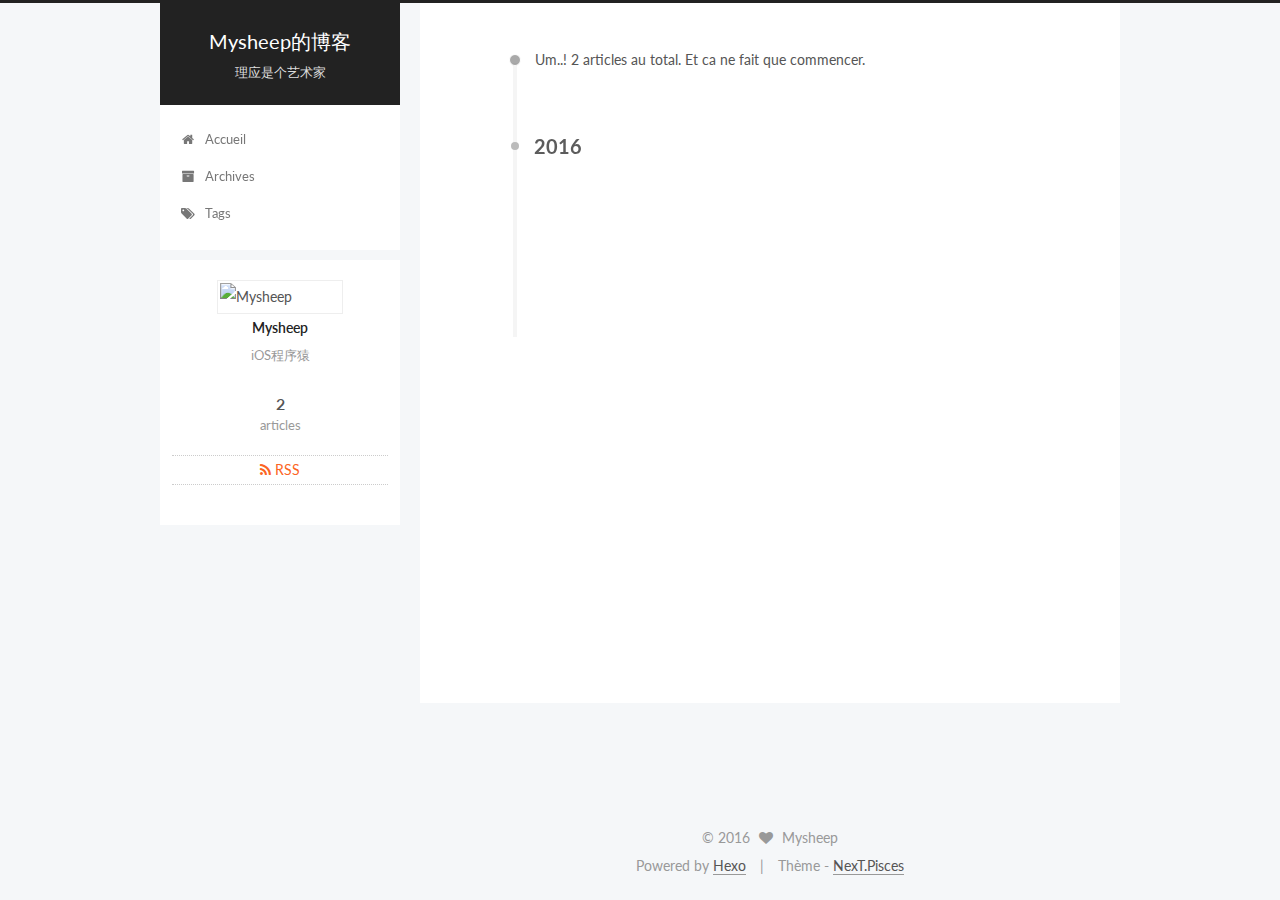
==== commit 9edd470f: "Site updated: 2016-10-12 10:22:05" ====
--- a/archives/index.html
+++ b/archives/index.html
@@ -176,7 +176,7 @@
             
               <i class="menu-item-icon fa fa-fw fa-home"></i> <br />
             
-            Home
+            Accueil
           </a>
         </li>
       
@@ -226,7 +226,7 @@
       
         
       
-      Um..! 2 posts in total. Keep on posting.
+      Um..! 2 articles au total. Et ca ne fait que commencer.
     </span>
 
     
@@ -344,7 +344,7 @@
       <section class="site-overview sidebar-panel  sidebar-panel-active ">
         <div class="site-author motion-element" itemprop="author" itemscope itemtype="//schema.org/Person">
           <img class="site-author-image" itemprop="image"
-               src="/images/avatar.gif"
+               src="http://oev4axcwd.bkt.clouddn.com/6.jpg"
                alt="Mysheep" />
           <p class="site-author-name" itemprop="name">Mysheep</p>
           <p class="site-description motion-element" itemprop="description">iOS程序猿</p>
@@ -353,7 +353,7 @@
           <div class="site-state-item site-state-posts">
             <a href="/archives">
               <span class="site-state-item-count">2</span>
-              <span class="site-state-item-name">posts</span>
+              <span class="site-state-item-name">articles</span>
             </a>
           </div>
 
@@ -411,7 +411,7 @@
 </div>
 
 <div class="theme-info">
-  Theme -
+  Thème -
   <a class="theme-link" href="https://github.com/iissnan/hexo-theme-next">
     NexT.Pisces
   </a>
--- a/css/main.css
+++ b/css/main.css
@@ -1558,7 +1558,7 @@
   width: 4px;
   height: 4px;
   border-radius: 50%;
-  background: #fff;
+  background: #d0ffc9;
 }
 .links-of-blogroll {
   font-size: 13px;
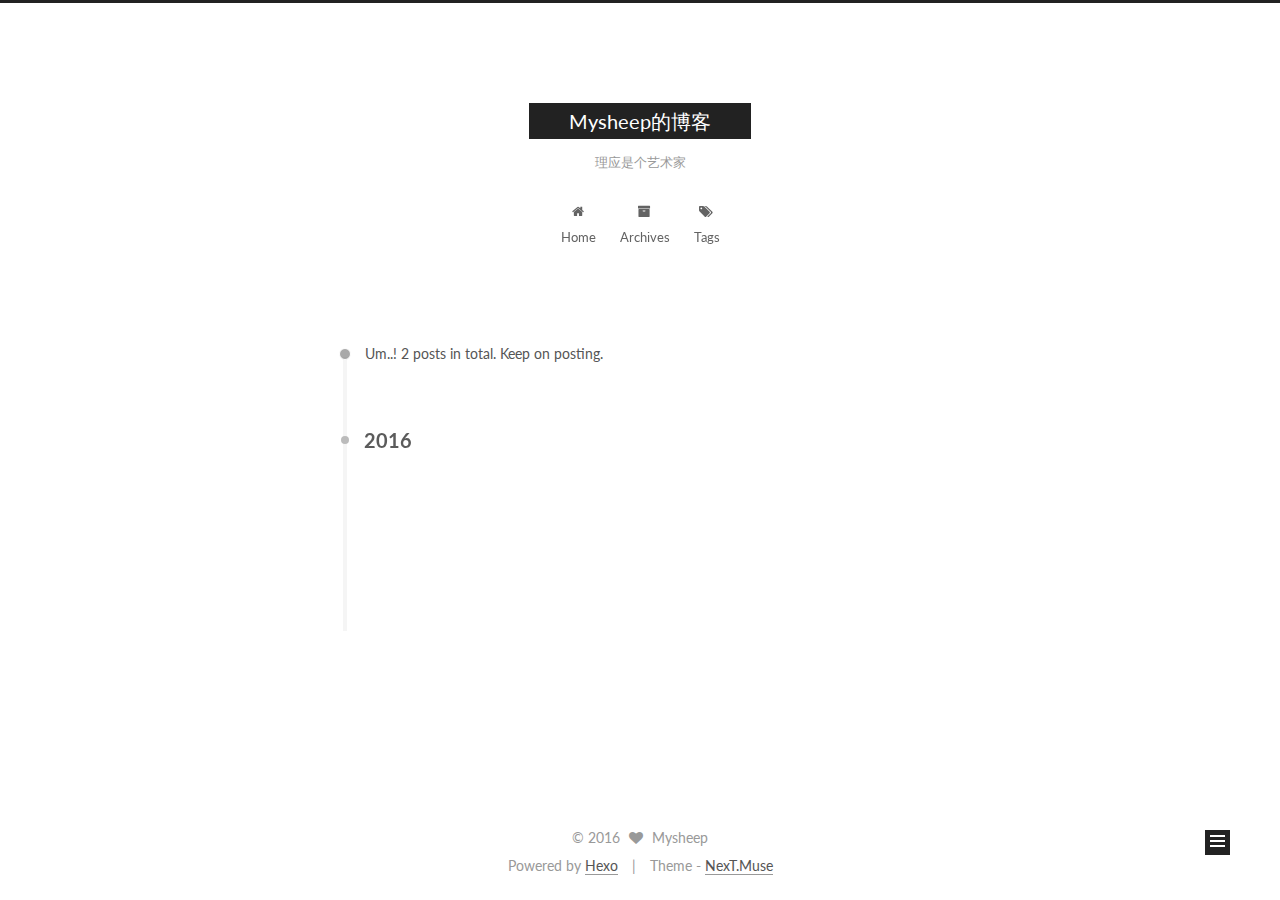
==== commit 9325f6fe: "Site updated: 2016-10-12 10:33:27" ====
--- a/archives/index.html
+++ b/archives/index.html
@@ -5,7 +5,7 @@
   
 
 
-<html class="theme-next pisces use-motion">
+<html class="theme-next muse use-motion">
 <head>
   <meta charset="UTF-8"/>
 <meta http-equiv="X-UA-Compatible" content="IE=edge,chrome=1" />
@@ -101,7 +101,7 @@
 <script type="text/javascript" id="hexo.configuration">
   var NexT = window.NexT || {};
   var CONFIG = {
-    scheme: 'Pisces',
+    scheme: 'Muse',
     sidebar: {"position":"left","display":"post"},
     fancybox: true,
     motion: true,
@@ -176,7 +176,7 @@
             
               <i class="menu-item-icon fa fa-fw fa-home"></i> <br />
             
-            Accueil
+            Home
           </a>
         </li>
       
@@ -226,7 +226,7 @@
       
         
       
-      Um..! 2 articles au total. Et ca ne fait que commencer.
+      Um..! 2 posts in total. Keep on posting.
     </span>
 
     
@@ -353,7 +353,7 @@
           <div class="site-state-item site-state-posts">
             <a href="/archives">
               <span class="site-state-item-count">2</span>
-              <span class="site-state-item-name">articles</span>
+              <span class="site-state-item-name">posts</span>
             </a>
           </div>
 
@@ -411,9 +411,9 @@
 </div>
 
 <div class="theme-info">
-  Thème -
+  Theme -
   <a class="theme-link" href="https://github.com/iissnan/hexo-theme-next">
-    NexT.Pisces
+    NexT.Muse
   </a>
 </div>
 
@@ -479,13 +479,6 @@
   
   
 
-
-  <script type="text/javascript" src="/js/src/affix.js?v=5.0.2"></script>
-
-  <script type="text/javascript" src="/js/src/schemes/pisces.js?v=5.0.2"></script>
-
-
-
   
   
     <script type="text/javascript" id="motion.page.archive">
--- a/css/main.css
+++ b/css/main.css
@@ -737,7 +737,7 @@
   font-size: 14px;
   color: #fff;
   background: #222;
-  border: 2px solid #555;
+  border: 2px solid #222;
   text-decoration: none;
   border-radius: 0;
   transition-property: background-color;
@@ -748,8 +748,8 @@
 .btn:hover,
 .post-more-link .btn:hover {
   border-color: #222;
-  color: #fff;
-  background: #222;
+  color: #222;
+  background: #fff;
 }
 .btn-bar {
   display: block;
@@ -854,7 +854,7 @@
   width: 25px;
   background: #222;
   font-size: 12px;
-  opacity: 0.6;
+  opacity: 1;
   color: #fff;
   cursor: pointer;
   text-align: center;
@@ -875,7 +875,7 @@
   }
 }
 .back-to-top.back-to-top-on {
-  bottom: 40px;
+  bottom: 19px;
 }
 .header {
   background: #fff;
@@ -924,7 +924,7 @@
 .site-subtitle {
   margin-top: 10px;
   font-size: 13px;
-  color: #ddd;
+  color: #999;
 }
 .use-motion .brand {
   opacity: 0;
@@ -997,8 +997,7 @@
   transition-timing-function: ease-in-out;
   transition-delay: 0s;
 }
-.menu .menu-item a:hover,
-.menu-item-active a {
+.menu .menu-item a:hover {
   border-bottom-color: #222;
 }
 .menu .menu-item .fa {
@@ -1226,7 +1225,7 @@
   font-size: 26px;
   text-align: center;
   word-break: break-word;
-  font-weight: 300;
+  font-weight: 400;
 }
 @media (max-width: 767px) {
   .posts-expand .post-title {
@@ -1318,10 +1317,10 @@
   margin-top: 50px;
 }
 .post-more-link .btn {
-  color: #555;
+  color: #fff;
   font-size: 14px;
-  background: #fff;
-  border-radius: 2px;
+  background: #222;
+  border-radius: 0;
   line-height: 2;
 }
 .posts-expand .post-tags {
@@ -1474,20 +1473,20 @@
   display: block;
   margin: 0 auto;
   padding: 2px;
-  max-width: 120px;
+  max-width: 96px;
   height: auto;
-  border: 1px solid #eee;
+  border: 2px solid #333;
 }
 .site-author-name {
-  margin: 0;
-  text-align: center;
-  color: #222;
-  font-weight: 600;
+  margin: 5px 0 0;
+  text-align: center;
+  color: #f5f5f5;
+  font-weight: normal;
 }
 .site-description {
-  margin-top: 0;
-  text-align: center;
-  font-size: 13px;
+  margin-top: 5px;
+  text-align: center;
+  font-size: 14px;
   color: #999;
 }
 .site-state {
@@ -1499,7 +1498,7 @@
 .site-state-item {
   display: inline-block;
   padding: 0 15px;
-  border-left: 1px solid #eee;
+  border-left: 1px solid #333;
 }
 .site-state-item:first-child {
   border-left: none;
@@ -1512,11 +1511,11 @@
   text-align: center;
   color: inherit;
   font-weight: 600;
-  font-size: 16px;
+  font-size: 18px;
 }
 .site-state-item-name {
   font-size: 13px;
-  color: #999;
+  color: inherit;
 }
 .feed-link {
   margin-top: 20px;
@@ -1558,7 +1557,7 @@
   width: 4px;
   height: 4px;
   border-radius: 50%;
-  background: #d0ffc9;
+  background: #7aff1b;
 }
 .links-of-blogroll {
   font-size: 13px;
@@ -1587,7 +1586,7 @@
   color: #555;
 }
 .sidebar-nav li:hover {
-  color: #fc6423;
+  color: #f5f5f5;
 }
 .page-post-detail .sidebar-nav-toc {
   padding: 0 5px;
@@ -1596,11 +1595,11 @@
   margin-left: 10px;
 }
 .sidebar-nav .sidebar-nav-active {
-  color: #fc6423;
-  border-bottom-color: #fc6423;
+  color: #87daff;
+  border-bottom-color: #87daff;
 }
 .sidebar-nav .sidebar-nav-active:hover {
-  color: #fc6423;
+  color: #87daff;
 }
 .sidebar-panel {
   display: none;
@@ -1633,12 +1632,12 @@
   transition-timing-function: ease-in-out;
   transition-delay: 0s;
   transition-property: all;
-  color: #666;
+  color: #999;
+  border-bottom-color: #555;
+}
+.post-toc ol a:hover {
+  color: #ccc;
   border-bottom-color: #ccc;
-}
-.post-toc ol a:hover {
-  color: #000;
-  border-bottom-color: #000;
 }
 .post-toc .nav-item {
   overflow: hidden;
@@ -1659,14 +1658,14 @@
   display: block;
 }
 .post-toc .nav .active > a {
-  color: #fc6423;
-  border-bottom-color: #fc6423;
+  color: #87daff;
+  border-bottom-color: #87daff;
 }
 .post-toc .nav .active-current > a {
-  color: #fc6423;
+  color: #87daff;
 }
 .post-toc .nav .active-current > a:hover {
-  color: #fc6423;
+  color: #87daff;
 }
 .footer {
   font-size: 14px;
@@ -2051,28 +2050,6 @@
   top: 42%;
   color: #ccc;
 }
-.busuanzi-count:before {
-  content: " ";
-  float: left;
-  width: 260px;
-  min-height: 25px;
-}
-@media (min-width: 768px) and (max-width: 991px) {
-  .busuanzi-count {
-    width: auto;
-  }
-  .busuanzi-count:before {
-    display: none;
-  }
-}
-@media (max-width: 767px) {
-  .busuanzi-count {
-    width: auto;
-  }
-  .busuanzi-count:before {
-    display: none;
-  }
-}
 .site-uv,
 .site-pv,
 .page-pv {
@@ -2144,395 +2121,82 @@
   padding-left: 10px;
 }
 .page-post-detail .sidebar-toggle-line {
-  background: #fc6423;
+  background: #87daff;
 }
 .page-post-detail .comments {
   overflow: hidden;
 }
-body {
-  background: #f5f7f9;
-}
-@media (min-width: 992px) {
-  .full-image.full-image.full-image {
-    max-width: none;
-    width: 118%;
-    margin: 0 -9%;
-  }
-}
-.header {
-  position: relative;
-  margin: 0 auto;
-  width: 960px;
-}
-@media (min-width: 768px) and (max-width: 991px) {
-  .header {
-    width: auto;
-  }
-}
-@media (max-width: 767px) {
-  .header {
-    width: auto;
-  }
-}
-.header-inner {
-  position: absolute;
-  top: 0;
-  overflow: hidden;
-  padding: 0;
-  width: 240px;
-  background: #fff;
-}
-@media (min-width: 1600px) {
-  .container .header-inner {
-    width: 240px;
-  }
-}
-@media (min-width: 768px) and (max-width: 991px) {
-  .header-inner {
-    position: relative;
-    width: auto;
-  }
-}
-@media (max-width: 767px) {
-  .header-inner {
-    position: relative;
-    width: auto;
-  }
-}
-.main:before,
-.main:after {
-  content: " ";
-  display: table;
-}
-.main:after {
-  clear: both;
-}
-@media (min-width: 768px) and (max-width: 991px) {
-  .main {
-    padding-bottom: 100px;
-  }
-}
-@media (max-width: 767px) {
-  .main {
-    padding-bottom: 100px;
-  }
-}
-.container .main-inner {
-  width: 960px;
-}
-@media (min-width: 768px) and (max-width: 991px) {
-  .container .main-inner {
-    width: auto;
-  }
-}
-@media (max-width: 767px) {
-  .container .main-inner {
-    width: auto;
-  }
-}
-.content-wrap {
-  float: right;
-  box-sizing: border-box;
-  padding: 40px;
-  width: 700px;
-  background: #fff;
-  min-height: 700px;
-}
-@media (min-width: 768px) and (max-width: 991px) {
-  .content-wrap {
-    width: 100%;
-    padding: 20px;
-  }
-}
-@media (max-width: 767px) {
-  .content-wrap {
-    width: 100%;
-    padding: 20px;
-    min-height: auto;
-  }
-}
-.sidebar {
-  position: static;
-  float: left;
-  margin-top: 300px;
-  width: 240px;
-  background: #fff;
-  box-shadow: none;
-}
-@media (min-width: 768px) and (max-width: 991px) {
-  .sidebar {
-    display: none;
-  }
-}
-@media (max-width: 767px) {
-  .sidebar {
-    display: none;
-  }
-}
-.sidebar-toggle {
-  display: none;
-}
-.footer-inner {
-  width: 960px;
-}
-.footer-inner:before {
-  content: " ";
-  float: left;
-  width: 260px;
-  min-height: 50px;
-}
-@media (min-width: 768px) and (max-width: 991px) {
+@media (max-width: 767px) {
+  .header-inner,
+  .container .main-inner,
   .footer-inner {
     width: auto;
   }
-  .footer-inner:before {
+}
+embed {
+  display: block;
+  margin: 0px auto 25px auto;
+}
+.custom-logo .site-meta-headline {
+  text-align: center;
+}
+.custom-logo .brand {
+  background: none;
+}
+.custom-logo .site-title {
+  margin: 10px auto 0;
+  font-size: 24px;
+  color: #222;
+}
+.custom-logo .site-title a {
+  border: none;
+}
+.custom-logo-image {
+  margin: 0 auto;
+  padding: 5px;
+  max-width: 150px;
+  background: #fff;
+}
+@media (max-width: 767px) {
+  .site-nav {
+    position: absolute;
+    left: 0;
+    top: 52px;
+    margin: 0;
+    width: 100%;
+    padding: 0;
+    background: #fff;
+    border-bottom: 1px solid #ddd;
+  }
+}
+@media (max-width: 767px) {
+  .menu {
+    text-align: left;
+  }
+}
+@media (max-width: 767px) {
+  .menu .menu-item {
+    display: block;
+    margin: 0 10px;
+    vertical-align: top;
+  }
+}
+@media (max-width: 767px) {
+  .menu .menu-item br {
     display: none;
   }
 }
 @media (max-width: 767px) {
-  .footer-inner {
-    width: auto;
-  }
-  .footer-inner:before {
-    display: none;
-  }
-}
-.sidebar-position-right .header-inner {
-  right: 0;
-}
-.sidebar-position-right .content-wrap {
-  float: left;
-}
-.sidebar-position-right .sidebar {
-  float: right;
-}
-.sidebar-position-right .footer-inner:before {
-  float: right;
-}
-.site-meta {
-  padding: 20px 0;
-  color: #fff;
-  background: #222;
-}
-@media (min-width: 768px) and (max-width: 991px) {
-  .site-meta {
-    box-shadow: 0 0 16px rgba(0,0,0,0.5);
-  }
-}
-@media (max-width: 767px) {
-  .site-meta {
-    box-shadow: 0 0 16px rgba(0,0,0,0.5);
-  }
-}
-.brand {
-  display: block;
-  padding: 0;
-  background: none;
-}
-.brand:hover {
-  color: #fff;
-}
-.site-subtitle {
-  margin: 0;
+  .menu .menu-item a {
+    padding: 5px 10px;
+  }
+}
+.menu .menu-item .fa {
+  margin-right: 0;
 }
 .site-search form {
   display: none;
 }
-.site-nav {
-  border-top: none;
-}
-@media (min-width: 768px) and (max-width: 991px) {
-  .site-nav {
-    display: none !important;
-  }
-}
-@media (min-width: 768px) and (max-width: 991px) {
-  .site-nav-on {
-    display: block !important;
-  }
-}
-.menu .menu-item {
-  display: block;
-  margin: 0;
-  list-style: none;
-}
-.menu .menu-item a {
-  position: relative;
-  box-sizing: border-box;
-  padding: 5px 20px;
-  text-align: left;
-  line-height: inherit;
-  transition-property: background-color;
-  transition-duration: 0.2s;
-  transition-timing-function: ease-in-out;
-  transition-delay: 0s;
-}
-.menu .menu-item a:hover,
-.menu-item-active a {
-  background: #f9f9f9;
-  border-bottom-color: #fff;
-}
-.menu .menu-item br {
-  display: none;
-}
-.menu-item-active a:after {
-  content: " ";
-  position: absolute;
-  top: 50%;
-  margin-top: -3px;
-  right: 15px;
-  width: 6px;
-  height: 6px;
-  border-radius: 50%;
-  background-color: #bbb;
-}
-.btn-bar {
-  background-color: #fff;
-}
-.site-nav-toggle {
-  top: 20px;
-  left: 20px;
-}
-@media (min-width: 768px) and (max-width: 991px) {
-  .site-nav-toggle {
-    display: block;
-  }
-}
-.use-motion .sidebar .motion-element {
-  opacity: 1;
-}
-.sidebar {
-  display: none;
-  right: auto;
-  bottom: auto;
-  -webkit-transform: none;
-}
-.sidebar-inner {
-  box-sizing: border-box;
-  width: 240px;
-  color: #555;
-  background: #fff;
-}
-.sidebar-inner.affix {
-  position: fixed;
-  top: 0;
-}
-.site-overview {
-  margin: 0 2px;
-  text-align: left;
-}
-.site-author:before,
-.site-author:after {
-  content: " ";
-  display: table;
-}
-.site-author:after {
-  clear: both;
-}
-.sidebar a {
-  color: #555;
-}
-.sidebar a:hover {
-  color: #222;
-}
-.links-of-author-item a:before {
-  display: none;
-}
-.links-of-author-item a {
-  border-bottom: none;
-  text-decoration: underline;
-}
-.feed-link {
-  border-top: 1px dotted #ccc;
-  border-bottom: 1px dotted #ccc;
-  text-align: center;
-}
-.feed-link a {
-  display: block;
-  color: #fc6423;
-  border: none;
-}
-.feed-link a:hover {
-  background: none;
-  color: #e34603;
-}
-.feed-link a:hover i {
-  color: #e34603;
-}
-.links-of-author:before,
-.links-of-author:after {
-  content: " ";
-  display: table;
-}
-.links-of-author:after {
-  clear: both;
-}
-.links-of-author-item {
-  float: left;
-  margin: 5px 0 0;
-  width: 50%;
-}
-.links-of-author-item a {
-  box-sizing: border-box;
-  display: inline-block;
-  margin-right: 0;
-  margin-bottom: 0;
-  padding: 0 5px;
-  overflow: hidden;
-  white-space: nowrap;
-  text-overflow: ellipsis;
-}
-.links-of-author-item a {
-  display: block;
-  text-decoration: none;
-}
-.links-of-author-item a:hover {
-  border-radius: 4px;
-  background: #eee;
-}
-.links-of-author-item .fa {
-  margin-right: 2px;
-  font-size: 16px;
-}
-.links-of-author-item .fa-globe {
-  font-size: 15px;
-}
-.links-of-blogroll {
-  margin-top: 20px;
-  padding: 3px 0 0;
-  border-top: 1px dotted #ccc;
-}
-.links-of-blogroll-title {
-  margin-top: 0;
-}
-.links-of-blogroll-item {
-  padding: 0;
-}
-.links-of-blogroll-inline:before,
-.links-of-blogroll-inline:after {
-  content: " ";
-  display: table;
-}
-.links-of-blogroll-inline:after {
-  clear: both;
-}
 .links-of-blogroll-inline .links-of-blogroll-item {
-  float: left;
-  margin: 5px 0 0;
-  width: 50%;
-}
-.links-of-blogroll-inline .links-of-blogroll-item a {
-  box-sizing: border-box;
-  display: inline-block;
-  margin-right: 0;
-  margin-bottom: 0;
-  padding: 0 5px;
-  overflow: hidden;
-  white-space: nowrap;
-  text-overflow: ellipsis;
-}
-@media (max-width: 767px) {
-  .post-body {
-    text-align: justify;
-  }
-}
+  display: inline-block;
+}
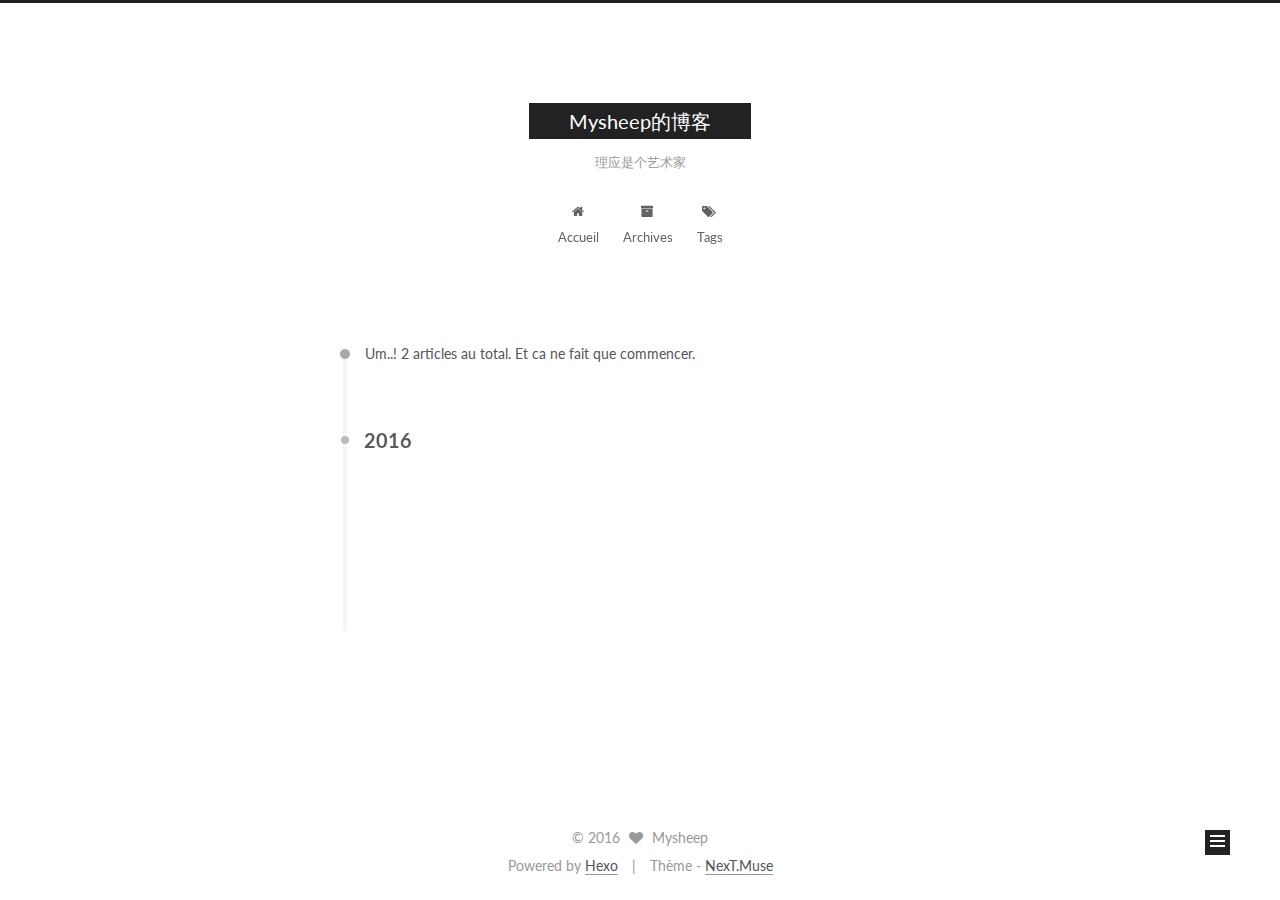
==== commit fff56b87: "Site updated: 2016-10-12 10:39:04" ====
--- a/archives/index.html
+++ b/archives/index.html
@@ -176,7 +176,7 @@
             
               <i class="menu-item-icon fa fa-fw fa-home"></i> <br />
             
-            Home
+            Accueil
           </a>
         </li>
       
@@ -226,7 +226,7 @@
       
         
       
-      Um..! 2 posts in total. Keep on posting.
+      Um..! 2 articles au total. Et ca ne fait que commencer.
     </span>
 
     
@@ -353,7 +353,7 @@
           <div class="site-state-item site-state-posts">
             <a href="/archives">
               <span class="site-state-item-count">2</span>
-              <span class="site-state-item-name">posts</span>
+              <span class="site-state-item-name">articles</span>
             </a>
           </div>
 
@@ -411,7 +411,7 @@
 </div>
 
 <div class="theme-info">
-  Theme -
+  Thème -
   <a class="theme-link" href="https://github.com/iissnan/hexo-theme-next">
     NexT.Muse
   </a>
--- a/css/main.css
+++ b/css/main.css
@@ -1557,7 +1557,7 @@
   width: 4px;
   height: 4px;
   border-radius: 50%;
-  background: #7aff1b;
+  background: #7c8eff;
 }
 .links-of-blogroll {
   font-size: 13px;
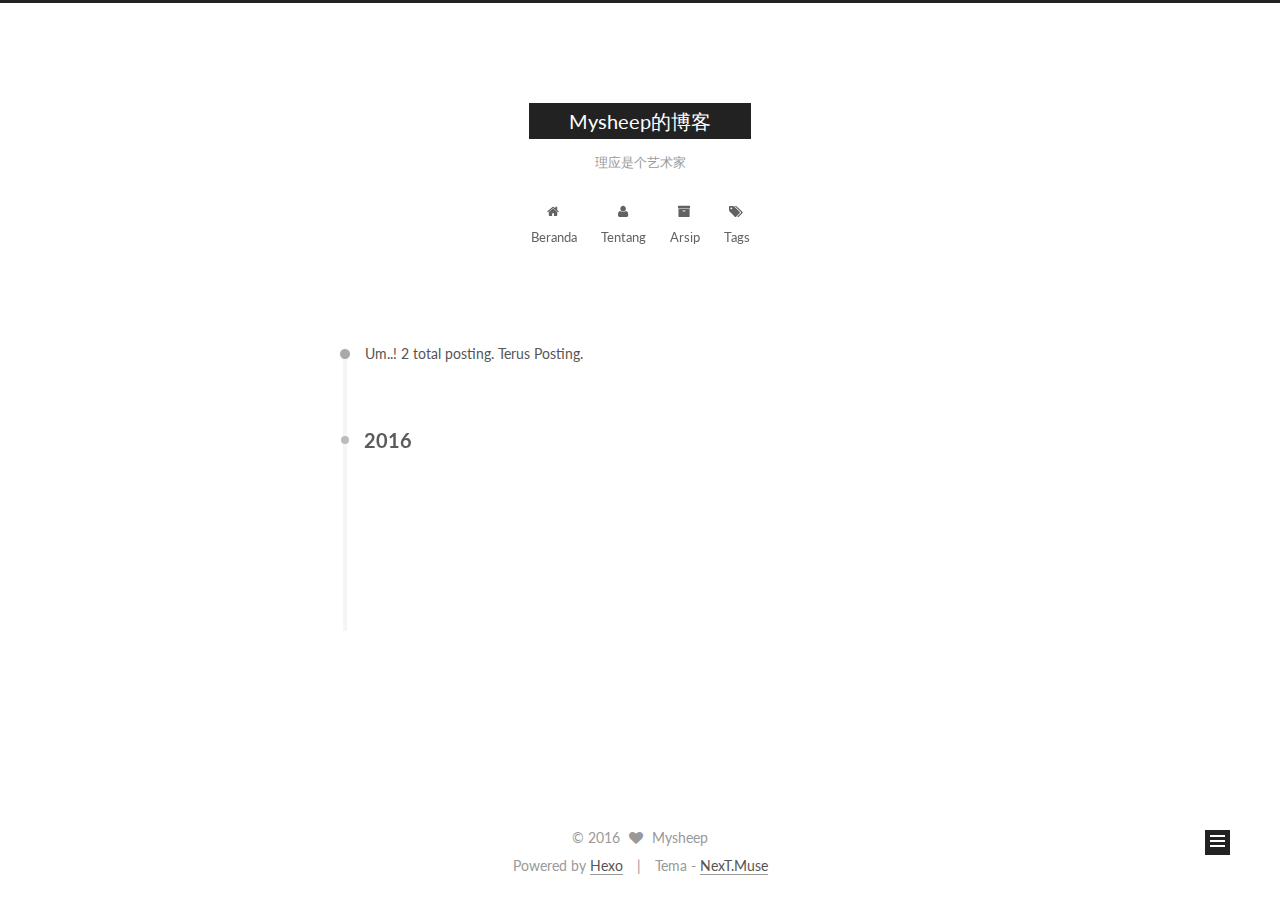
==== commit 11fdca2b: "Site updated: 2016-10-12 10:52:09" ====
--- a/archives/index.html
+++ b/archives/index.html
@@ -107,7 +107,7 @@
     motion: true,
     duoshuo: {
       userId: '0',
-      author: 'Author'
+      author: 'Penulis'
     }
   };
 </script>
@@ -118,7 +118,7 @@
   <link rel="canonical" href="https://github.com/Mysheeps/Mysheeps.github.io.git/archives/"/>
 
 
-  <title> Archive | Mysheep的博客 </title>
+  <title> Arsip | Mysheep的博客 </title>
 </head>
 
 <body itemscope itemtype="//schema.org/WebPage" lang="">
@@ -176,23 +176,33 @@
             
               <i class="menu-item-icon fa fa-fw fa-home"></i> <br />
             
-            Accueil
+            Beranda
           </a>
         </li>
       
         
+        <li class="menu-item menu-item-about">
+          <a href="/about" rel="section">
+            
+              <i class="menu-item-icon fa fa-fw fa-user"></i> <br />
+            
+            Tentang
+          </a>
+        </li>
+      
+        
         <li class="menu-item menu-item-archives">
           <a href="/archives" rel="section">
             
               <i class="menu-item-icon fa fa-fw fa-archive"></i> <br />
             
-            Archives
+            Arsip
           </a>
         </li>
       
         
         <li class="menu-item menu-item-tags">
-          <a href="/tags" rel="section">
+          <a href="/#tags" rel="section">
             
               <i class="menu-item-icon fa fa-fw fa-tags"></i> <br />
             
@@ -226,7 +236,7 @@
       
         
       
-      Um..! 2 articles au total. Et ca ne fait que commencer.
+      Um..! 2 total posting. Terus Posting.
     </span>
 
     
@@ -347,13 +357,13 @@
                src="http://oev4axcwd.bkt.clouddn.com/6.jpg"
                alt="Mysheep" />
           <p class="site-author-name" itemprop="name">Mysheep</p>
-          <p class="site-description motion-element" itemprop="description">iOS程序猿</p>
+          <p class="site-description motion-element" itemprop="description">一只特立独行的羊~</p>
         </div>
         <nav class="site-state motion-element">
           <div class="site-state-item site-state-posts">
             <a href="/archives">
               <span class="site-state-item-count">2</span>
-              <span class="site-state-item-name">articles</span>
+              <span class="site-state-item-name">posting</span>
             </a>
           </div>
 
@@ -411,7 +421,7 @@
 </div>
 
 <div class="theme-info">
-  Thème -
+  Tema -
   <a class="theme-link" href="https://github.com/iissnan/hexo-theme-next">
     NexT.Muse
   </a>
--- a/css/main.css
+++ b/css/main.css
@@ -1557,7 +1557,7 @@
   width: 4px;
   height: 4px;
   border-radius: 50%;
-  background: #7c8eff;
+  background: #289c86;
 }
 .links-of-blogroll {
   font-size: 13px;
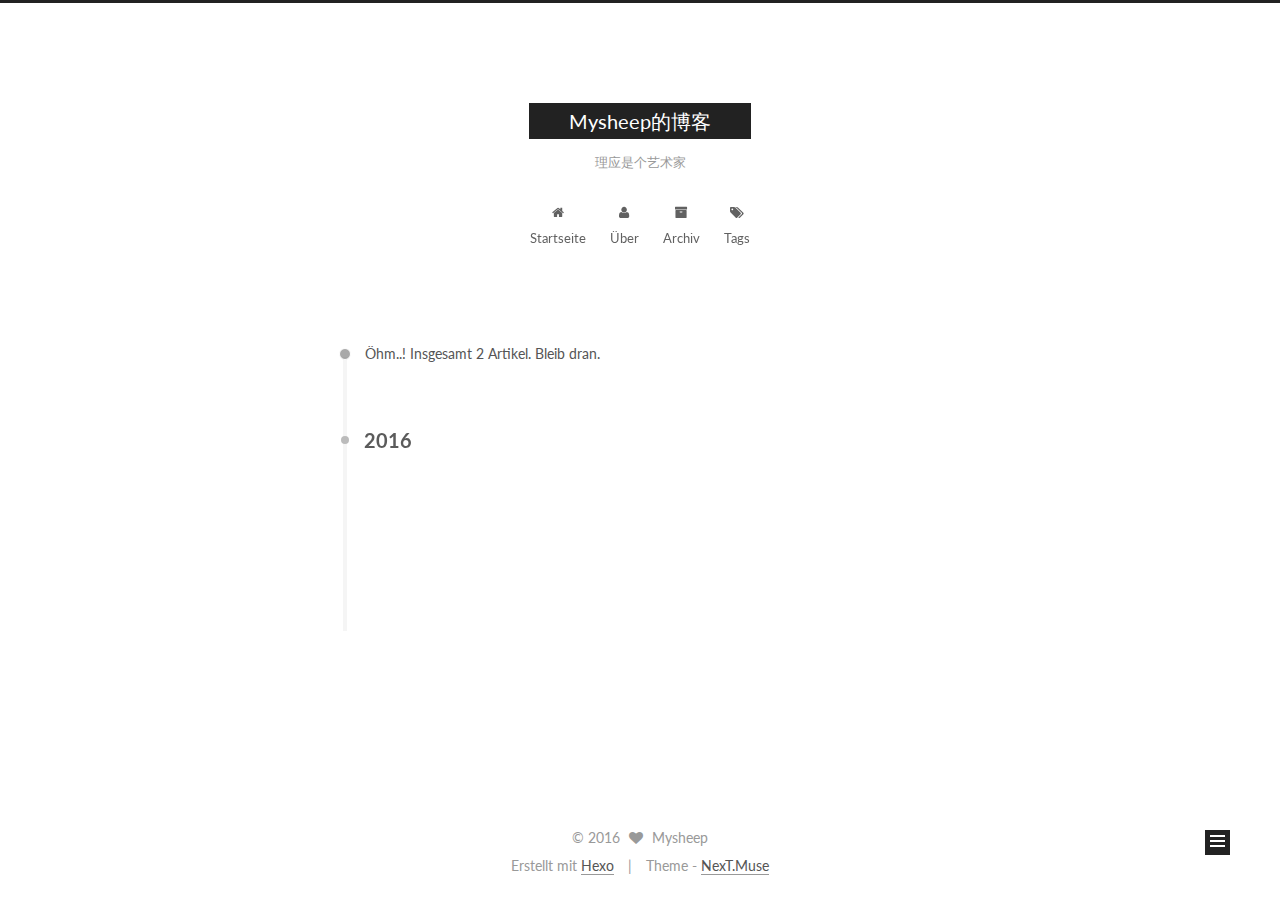
==== commit 2ca4387c: "Site updated: 2016-10-12 10:56:15" ====
--- a/archives/index.html
+++ b/archives/index.html
@@ -107,7 +107,7 @@
     motion: true,
     duoshuo: {
       userId: '0',
-      author: 'Penulis'
+      author: 'Author'
     }
   };
 </script>
@@ -118,7 +118,7 @@
   <link rel="canonical" href="https://github.com/Mysheeps/Mysheeps.github.io.git/archives/"/>
 
 
-  <title> Arsip | Mysheep的博客 </title>
+  <title> Archiv | Mysheep的博客 </title>
 </head>
 
 <body itemscope itemtype="//schema.org/WebPage" lang="">
@@ -176,7 +176,7 @@
             
               <i class="menu-item-icon fa fa-fw fa-home"></i> <br />
             
-            Beranda
+            Startseite
           </a>
         </li>
       
@@ -186,7 +186,7 @@
             
               <i class="menu-item-icon fa fa-fw fa-user"></i> <br />
             
-            Tentang
+            Über
           </a>
         </li>
       
@@ -196,7 +196,7 @@
             
               <i class="menu-item-icon fa fa-fw fa-archive"></i> <br />
             
-            Arsip
+            Archiv
           </a>
         </li>
       
@@ -236,7 +236,7 @@
       
         
       
-      Um..! 2 total posting. Terus Posting.
+      Öhm..! Insgesamt 2 Artikel. Bleib dran.
     </span>
 
     
@@ -363,7 +363,7 @@
           <div class="site-state-item site-state-posts">
             <a href="/archives">
               <span class="site-state-item-count">2</span>
-              <span class="site-state-item-name">posting</span>
+              <span class="site-state-item-name">Artikel</span>
             </a>
           </div>
 
@@ -417,11 +417,11 @@
 </div>
 
 <div class="powered-by">
-  Powered by <a class="theme-link" href="https://hexo.io">Hexo</a>
+  Erstellt mit  <a class="theme-link" href="https://hexo.io">Hexo</a>
 </div>
 
 <div class="theme-info">
-  Tema -
+  Theme -
   <a class="theme-link" href="https://github.com/iissnan/hexo-theme-next">
     NexT.Muse
   </a>
--- a/css/main.css
+++ b/css/main.css
@@ -1557,7 +1557,7 @@
   width: 4px;
   height: 4px;
   border-radius: 50%;
-  background: #289c86;
+  background: #d95969;
 }
 .links-of-blogroll {
   font-size: 13px;
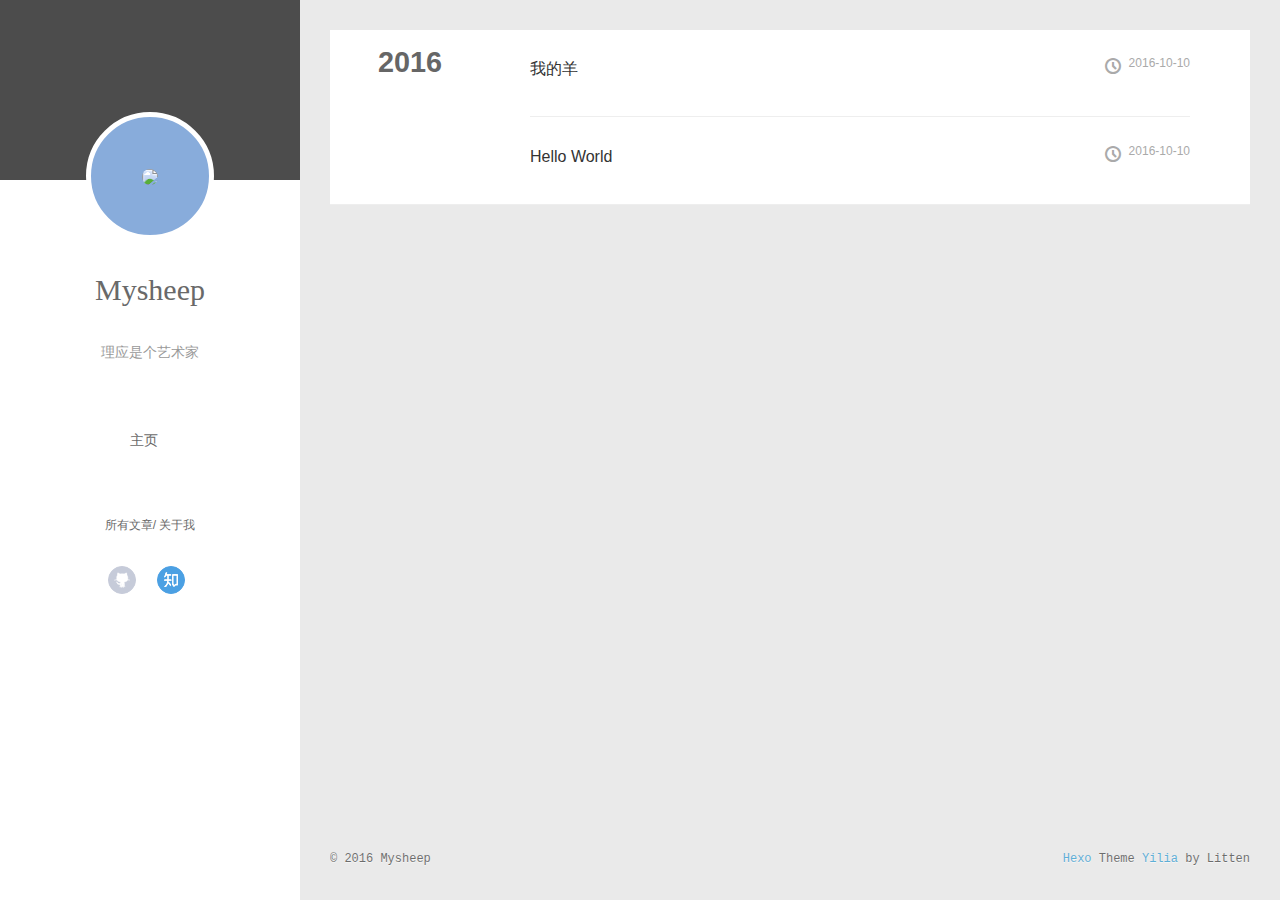
==== commit db95df72: "Site updated: 2016-10-12 11:02:37" ====
--- a/archives/index.html
+++ b/archives/index.html
@@ -1,92 +1,12 @@
-<!doctype html>
-
-
-
-  
-
-
-<html class="theme-next muse use-motion">
+<!DOCTYPE html>
+<html>
 <head>
-  <meta charset="UTF-8"/>
-<meta http-equiv="X-UA-Compatible" content="IE=edge,chrome=1" />
-<meta name="viewport" content="width=device-width, initial-scale=1, maximum-scale=1"/>
-
-
-
-<meta http-equiv="Cache-Control" content="no-transform" />
-<meta http-equiv="Cache-Control" content="no-siteapp" />
-
-
-
-
-
-
-
-
-
-
-
-
-  
-  
-  <link href="/vendors/fancybox/source/jquery.fancybox.css?v=2.1.5" rel="stylesheet" type="text/css" />
-
-
-
-
-  
-  
-  
-  
-
-  
-    
-    
-  
-
-  
-
-  
-
-  
-
-  
-
-  
-    
-    
-    <link href="//fonts.googleapis.com/css?family=Lato:300,300italic,400,400italic,700,700italic&subset=latin,latin-ext" rel="stylesheet" type="text/css">
-  
-
-
-
-
-
-
-<link href="/vendors/font-awesome/css/font-awesome.min.css?v=4.4.0" rel="stylesheet" type="text/css" />
-
-<link href="/css/main.css?v=5.0.2" rel="stylesheet" type="text/css" />
-
-
-  <meta name="keywords" content="Hexo, NexT" />
-
-
-
-
-
-  <link rel="alternate" href="/atom.xml" title="Mysheep的博客" type="application/atom+xml" />
-
-
-
-
-  <link rel="shortcut icon" type="image/x-icon" href="/favicon.ico?v=5.0.2" />
-
-
-
-
-
-
-<meta name="description" content="iOS程序猿">
+  <meta charset="utf-8">
+  
+  <meta http-equiv="X-UA-Compatible" content="IE=edge" >
+  <title>Archives | Mysheep的博客</title>
+  <meta name="viewport" content="width=device-width, initial-scale=1, maximum-scale=1">
+  <meta name="description" content="iOS程序猿">
 <meta property="og:type" content="website">
 <meta property="og:title" content="Mysheep的博客">
 <meta property="og:url" content="https://github.com/Mysheeps/Mysheeps.github.io.git/archives/index.html">
@@ -95,432 +15,314 @@
 <meta name="twitter:card" content="summary">
 <meta name="twitter:title" content="Mysheep的博客">
 <meta name="twitter:description" content="iOS程序猿">
-
-
-
-<script type="text/javascript" id="hexo.configuration">
-  var NexT = window.NexT || {};
-  var CONFIG = {
-    scheme: 'Muse',
-    sidebar: {"position":"left","display":"post"},
-    fancybox: true,
-    motion: true,
-    duoshuo: {
-      userId: '0',
-      author: 'Author'
-    }
-  };
-</script>
-
-
-
-
-  <link rel="canonical" href="https://github.com/Mysheeps/Mysheeps.github.io.git/archives/"/>
-
-
-  <title> Archiv | Mysheep的博客 </title>
+  
+    <link rel="alternative" href="/atom.xml" title="Mysheep的博客" type="application/atom+xml">
+  
+  
+    <link rel="icon" href="//favicon.png">
+  
+  <script src="/style.js"></script>
+  
+
 </head>
 
-<body itemscope itemtype="//schema.org/WebPage" lang="">
-
-  
-
-
-
-
-
-
-
-
-
-
-  
-  
-    
-  
-
-  <div class="container one-collumn sidebar-position-left  page-archive  ">
-    <div class="headband"></div>
-
-    <header id="header" class="header" itemscope itemtype="//schema.org/WPHeader">
-      <div class="header-inner"><div class="site-meta ">
-  
-
-  <div class="custom-logo-site-title">
-    <a href="/"  class="brand" rel="start">
-      <span class="logo-line-before"><i></i></span>
-      <span class="site-title">Mysheep的博客</span>
-      <span class="logo-line-after"><i></i></span>
-    </a>
-  </div>
-  <p class="site-subtitle">理应是个艺术家</p>
+<body>
+  <div id="container">
+    <div class="left-col">
+      <div class="overlay"></div>
+<div class="intrude-less">
+	<header id="header" class="inner">
+		<a href="/" class="profilepic">
+			
+			<img src="http://oev4axcwd.bkt.clouddn.com/6.jpg" class="js-avatar">
+			
+		</a>
+
+		<hgroup>
+		  <h1 class="header-author"><a href="/">Mysheep</a></h1>
+		</hgroup>
+
+		
+		<p class="header-subtitle">理应是个艺术家</p>
+		
+
+		<nav class="header-menu">
+			<ul>
+			
+				<li><a href="/">主页</a></li>
+	        
+			</ul>
+		</nav>
+		<nav class="header-smart-menu">
+	        
+    		
+    			
+    			<a class="js-smart-menu" data-idx="0" href="javascript:void(0)">所有文章</a>
+    			
+    			
+            
+    			
+    			<a class="js-smart-menu" data-idx="1" href="javascript:void(0)">关于我</a>
+    			
+    			
+            
+		</nav>
+		<nav class="header-nav">
+			<div class="social">
+				
+					<a class="github" target="_blank" href="https://github.com/Mysheeps/Mysheeps.github.io.gi" title="github">github</a>
+		        
+					<a class="zhihu" target="_blank" href="http://www.jianshu.com/users/b39e31c26f2c/timeline" title="zhihu">zhihu</a>
+		        
+			</div>
+		</nav>
+	</header>		
 </div>
 
-<div class="site-nav-toggle">
-  <button>
-    <span class="btn-bar"></span>
-    <span class="btn-bar"></span>
-    <span class="btn-bar"></span>
-  </button>
-</div>
-
-<nav class="site-nav">
-  
-
-  
-    <ul id="menu" class="menu">
-      
+    </div>
+    <div class="mid-col">
+      <nav id="mobile-nav">
+  	<div class="overlay">
+  		<div class="slider-trigger"><i class="icon-list"></i></div>
+  		<h1 class="header-author js-mobile-header hide">Mysheep</h1>
+  	</div>
+	<div class="intrude-less">
+		<header id="header" class="inner">
+			<div class="profilepic">
+				
+					<img src="http://oev4axcwd.bkt.clouddn.com/6.jpg" class="js-avatar">
+				
+			</div>
+			<hgroup>
+			  <h1 class="header-author">Mysheep</h1>
+			</hgroup>
+			
+			<p class="header-subtitle">理应是个艺术家</p>
+			
+			<nav class="header-menu">
+				<ul>
+				
+					<li><a href="/">主页</a></li>
+		        
+				</ul>
+			</nav>
+			<nav class="header-nav">
+				<div class="social">
+					
+						<a class="github" target="_blank" href="https://github.com/Mysheeps/Mysheeps.github.io.gi" title="github">github</a>
+			        
+						<a class="zhihu" target="_blank" href="http://www.jianshu.com/users/b39e31c26f2c/timeline" title="zhihu">zhihu</a>
+			        
+				</div>
+			</nav>
+		</header>				
+	</div>
+</nav>
+
+      <div class="body-wrap">
         
-        <li class="menu-item menu-item-home">
-          <a href="/" rel="section">
-            
-              <i class="menu-item-icon fa fa-fw fa-home"></i> <br />
-            
-            Startseite
-          </a>
-        </li>
-      
-        
-        <li class="menu-item menu-item-about">
-          <a href="/about" rel="section">
-            
-              <i class="menu-item-icon fa fa-fw fa-user"></i> <br />
-            
-            Über
-          </a>
-        </li>
-      
-        
-        <li class="menu-item menu-item-archives">
-          <a href="/archives" rel="section">
-            
-              <i class="menu-item-icon fa fa-fw fa-archive"></i> <br />
-            
-            Archiv
-          </a>
-        </li>
-      
-        
-        <li class="menu-item menu-item-tags">
-          <a href="/#tags" rel="section">
-            
-              <i class="menu-item-icon fa fa-fw fa-tags"></i> <br />
-            
-            Tags
-          </a>
-        </li>
-      
-
-      
-    </ul>
-  
-
-  
-</nav>
-
- </div>
-    </header>
-
-    <main id="main" class="main">
-      <div class="main-inner">
-        <div class="content-wrap">
-          <div id="content" class="content">
-            
-
-  <section id="posts" class="posts-collapse">
-    <span class="archive-move-on"></span>
-
-    <span class="archive-page-counter">
+  
+  
+    
+    
       
       
-      
-        
-      
-      Öhm..! Insgesamt 2 Artikel. Bleib dran.
-    </span>
-
-    
-
-      
-      
-      
-
-      
-        
-        <div class="collection-title">
-          <h2 class="archive-year motion-element" id="archive-year-2016">2016</h2>
-        </div>
-      
-      
-
-      
-
-  <article class="post post-type-normal" itemscope itemtype="//schema.org/Article">
-    <header class="post-header">
-
-      <h1 class="post-title">
-        
-            <a class="post-title-link" href="/2016/10/10/我的羊/" itemprop="url">
-              
-                <span itemprop="name">我的羊</span>
-              
-            </a>
-        
-      </h1>
-
-      <div class="post-meta">
-        <time class="post-time" itemprop="dateCreated"
-              datetime="2016-10-10T19:53:51+08:00"
-              content="2016-10-10" >
-          10-10
-        </time>
+      <section class="archives-wrap">
+        <div class="archive-year-wrap">
+          <a href="/archives/2016" class="archive-year">2016</a>
+        </div>
+        <div class="archives">
+    
+    <article class="archive-article archive-type-post">
+  <div class="archive-article-inner">
+    <header class="archive-article-header">
+      	<div class="article-meta">
+	      	<a href="/2016/10/10/我的羊/" class="archive-article-date">
+  	<time datetime="2016-10-10T11:53:51.000Z" itemprop="datePublished"><i class="icon-clock"></i>2016-10-10</time>
+</a>
+        </div>
+    	 
+  
+    <h1 itemprop="name">
+      <a class="archive-article-title" href="/2016/10/10/我的羊/">我的羊</a>
+    </h1>
+  
+
+        <div class="article-info info-on-right">
+          
+          
+
+        </div>
+        <div class="clearfix"></div>
+    </header>
+  </div>
+</article>
+  
+    
+    
+    <article class="archive-article archive-type-post">
+  <div class="archive-article-inner">
+    <header class="archive-article-header">
+      	<div class="article-meta">
+	      	<a href="/2016/10/10/hello-world/" class="archive-article-date">
+  	<time datetime="2016-10-10T07:59:09.000Z" itemprop="datePublished"><i class="icon-clock"></i>2016-10-10</time>
+</a>
+        </div>
+    	 
+  
+    <h1 itemprop="name">
+      <a class="archive-article-title" href="/2016/10/10/hello-world/">Hello World</a>
+    </h1>
+  
+
+        <div class="article-info info-on-right">
+          
+          
+
+        </div>
+        <div class="clearfix"></div>
+    </header>
+  </div>
+</article>
+  
+  
+    </div></section>
+  
+
+    
+
+
       </div>
-
-    </header>
-  </article>
-
-
-
-    
-
-      
-      
-      
-
-      
-      
-
-      
-
-  <article class="post post-type-normal" itemscope itemtype="//schema.org/Article">
-    <header class="post-header">
-
-      <h1 class="post-title">
-        
-            <a class="post-title-link" href="/2016/10/10/hello-world/" itemprop="url">
-              
-                <span itemprop="name">Hello World</span>
-              
-            </a>
-        
-      </h1>
-
-      <div class="post-meta">
-        <time class="post-time" itemprop="dateCreated"
-              datetime="2016-10-10T15:59:09+08:00"
-              content="2016-10-10" >
-          10-10
-        </time>
-      </div>
-
-    </header>
-  </article>
-
-
-
-    
-
-  </section>
-
-  
-
-
-
-          </div>
-          
-
-
-          
-
-        </div>
-        
-          
-  
-  <div class="sidebar-toggle">
-    <div class="sidebar-toggle-line-wrap">
-      <span class="sidebar-toggle-line sidebar-toggle-line-first"></span>
-      <span class="sidebar-toggle-line sidebar-toggle-line-middle"></span>
-      <span class="sidebar-toggle-line sidebar-toggle-line-last"></span>
+      <footer id="footer">
+  <div class="outer">
+    <div id="footer-info">
+    	<div class="footer-left">
+    		&copy; 2016 Mysheep
+    	</div>
+      	<div class="footer-right">
+      		<a href="http://hexo.io/" target="_blank">Hexo</a>  Theme <a href="https://github.com/litten/hexo-theme-yilia" target="_blank">Yilia</a> by Litten
+      	</div>
     </div>
   </div>
-
-  <aside id="sidebar" class="sidebar">
-    <div class="sidebar-inner">
-
-      
-
-      
-
-      <section class="site-overview sidebar-panel  sidebar-panel-active ">
-        <div class="site-author motion-element" itemprop="author" itemscope itemtype="//schema.org/Person">
-          <img class="site-author-image" itemprop="image"
-               src="http://oev4axcwd.bkt.clouddn.com/6.jpg"
-               alt="Mysheep" />
-          <p class="site-author-name" itemprop="name">Mysheep</p>
-          <p class="site-description motion-element" itemprop="description">一只特立独行的羊~</p>
-        </div>
-        <nav class="site-state motion-element">
-          <div class="site-state-item site-state-posts">
-            <a href="/archives">
-              <span class="site-state-item-count">2</span>
-              <span class="site-state-item-name">Artikel</span>
-            </a>
-          </div>
-
-          
-
-          
-
-        </nav>
-
-        
-          <div class="feed-link motion-element">
-            <a href="/atom.xml" rel="alternate">
-              <i class="fa fa-rss"></i>
-              RSS
-            </a>
-          </div>
-        
-
-        <div class="links-of-author motion-element">
-          
-        </div>
-
-        
-        
-
-        
-        
-
-      </section>
-
-      
-
+</footer>
     </div>
-  </aside>
-
-
-        
-      </div>
-    </main>
-
-    <footer id="footer" class="footer">
-      <div class="footer-inner">
-        <div class="copyright" >
-  
-  &copy; 
-  <span itemprop="copyrightYear">2016</span>
-  <span class="with-love">
-    <i class="fa fa-heart"></i>
-  </span>
-  <span class="author" itemprop="copyrightHolder">Mysheep</span>
+    <script>
+	var yiliaConfig = {
+		fancybox: true,
+		mathjax: false,
+		animate: true,
+		isHome: false,
+		isPost: false,
+		isArchive: true,
+		isTag: false,
+		isCategory: false,
+		open_in_new: false,
+		root: "/",
+		innerArchive: true
+	}
+</script>
+
+<script src="/./main.js"></script>
+
+
+    
+<div class="tools-col">
+  <ul class="btn-wrap">
+    
+      <li class="chose" data-hook="tools-section-all"><span class="text">全部</span><i class="icon-book"></i></li>
+    
+    
+    
+    
+      <li data-hook="tools-section-me"><span class="text">我</span><i class="icon-smile"></i></li>
+    
+  </ul>
+  <div class="tools-wrap">
+    
+    	<section class="tools-section tools-section-all chose">
+    	</section>
+    
+
+    
+
+    
+
+    
+    	<section class="tools-section tools-section-me">
+  	  	
+  	  		<div class="aboutme-wrap" id="js-aboutme">一只特立独行的羊~</div>
+  	  	
+    	</section>
+    
+  </div>
+  
 </div>
-
-<div class="powered-by">
-  Erstellt mit  <a class="theme-link" href="https://hexo.io">Hexo</a>
+    <!-- Root element of PhotoSwipe. Must have class pswp. -->
+<div class="pswp" tabindex="-1" role="dialog" aria-hidden="true">
+
+    <!-- Background of PhotoSwipe. 
+         It's a separate element as animating opacity is faster than rgba(). -->
+    <div class="pswp__bg"></div>
+
+    <!-- Slides wrapper with overflow:hidden. -->
+    <div class="pswp__scroll-wrap">
+
+        <!-- Container that holds slides. 
+            PhotoSwipe keeps only 3 of them in the DOM to save memory.
+            Don't modify these 3 pswp__item elements, data is added later on. -->
+        <div class="pswp__container">
+            <div class="pswp__item"></div>
+            <div class="pswp__item"></div>
+            <div class="pswp__item"></div>
+        </div>
+
+        <!-- Default (PhotoSwipeUI_Default) interface on top of sliding area. Can be changed. -->
+        <div class="pswp__ui pswp__ui--hidden">
+
+            <div class="pswp__top-bar">
+
+                <!--  Controls are self-explanatory. Order can be changed. -->
+
+                <div class="pswp__counter"></div>
+
+                <button class="pswp__button pswp__button--close" title="Close (Esc)"></button>
+
+                <button class="pswp__button pswp__button--share" style="display:none" title="Share"></button>
+
+                <button class="pswp__button pswp__button--fs" title="Toggle fullscreen"></button>
+
+                <button class="pswp__button pswp__button--zoom" title="Zoom in/out"></button>
+
+                <!-- Preloader demo http://codepen.io/dimsemenov/pen/yyBWoR -->
+                <!-- element will get class pswp__preloader--active when preloader is running -->
+                <div class="pswp__preloader">
+                    <div class="pswp__preloader__icn">
+                      <div class="pswp__preloader__cut">
+                        <div class="pswp__preloader__donut"></div>
+                      </div>
+                    </div>
+                </div>
+            </div>
+
+            <div class="pswp__share-modal pswp__share-modal--hidden pswp__single-tap">
+                <div class="pswp__share-tooltip"></div> 
+            </div>
+
+            <button class="pswp__button pswp__button--arrow--left" title="Previous (arrow left)">
+            </button>
+
+            <button class="pswp__button pswp__button--arrow--right" title="Next (arrow right)">
+            </button>
+
+            <div class="pswp__caption">
+                <div class="pswp__caption__center"></div>
+            </div>
+
+        </div>
+
+    </div>
+
 </div>
-
-<div class="theme-info">
-  Theme -
-  <a class="theme-link" href="https://github.com/iissnan/hexo-theme-next">
-    NexT.Muse
-  </a>
-</div>
-
-        
-
-        
-      </div>
-    </footer>
-
-    <div class="back-to-top">
-      <i class="fa fa-arrow-up"></i>
-    </div>
-  </div>
-
-  
-
-<script type="text/javascript">
-  if (Object.prototype.toString.call(window.Promise) !== '[object Function]') {
-    window.Promise = null;
-  }
-</script>
-
-
-
-
-
-
-
-
-
-  
-
-
-
-  
-  <script type="text/javascript" src="/vendors/jquery/index.js?v=2.1.3"></script>
-
-  
-  <script type="text/javascript" src="/vendors/fastclick/lib/fastclick.min.js?v=1.0.6"></script>
-
-  
-  <script type="text/javascript" src="/vendors/jquery_lazyload/jquery.lazyload.js?v=1.9.7"></script>
-
-  
-  <script type="text/javascript" src="/vendors/velocity/velocity.min.js?v=1.2.1"></script>
-
-  
-  <script type="text/javascript" src="/vendors/velocity/velocity.ui.min.js?v=1.2.1"></script>
-
-  
-  <script type="text/javascript" src="/vendors/fancybox/source/jquery.fancybox.pack.js?v=2.1.5"></script>
-
-
-  
-
-
-  <script type="text/javascript" src="/js/src/utils.js?v=5.0.2"></script>
-
-  <script type="text/javascript" src="/js/src/motion.js?v=5.0.2"></script>
-
-
-
-  
-  
-
-  
-  
-    <script type="text/javascript" id="motion.page.archive">
-      $('.archive-year').velocity('transition.slideLeftIn');
-    </script>
-  
-
-
-  
-
-
-  <script type="text/javascript" src="/js/src/bootstrap.js?v=5.0.2"></script>
-
-
-
-  
-
-
-
-  
-
-
-
-
-  
-  
-
-  
-
-  
-
-  
-
+  </div>
 </body>
-</html>
+</html>